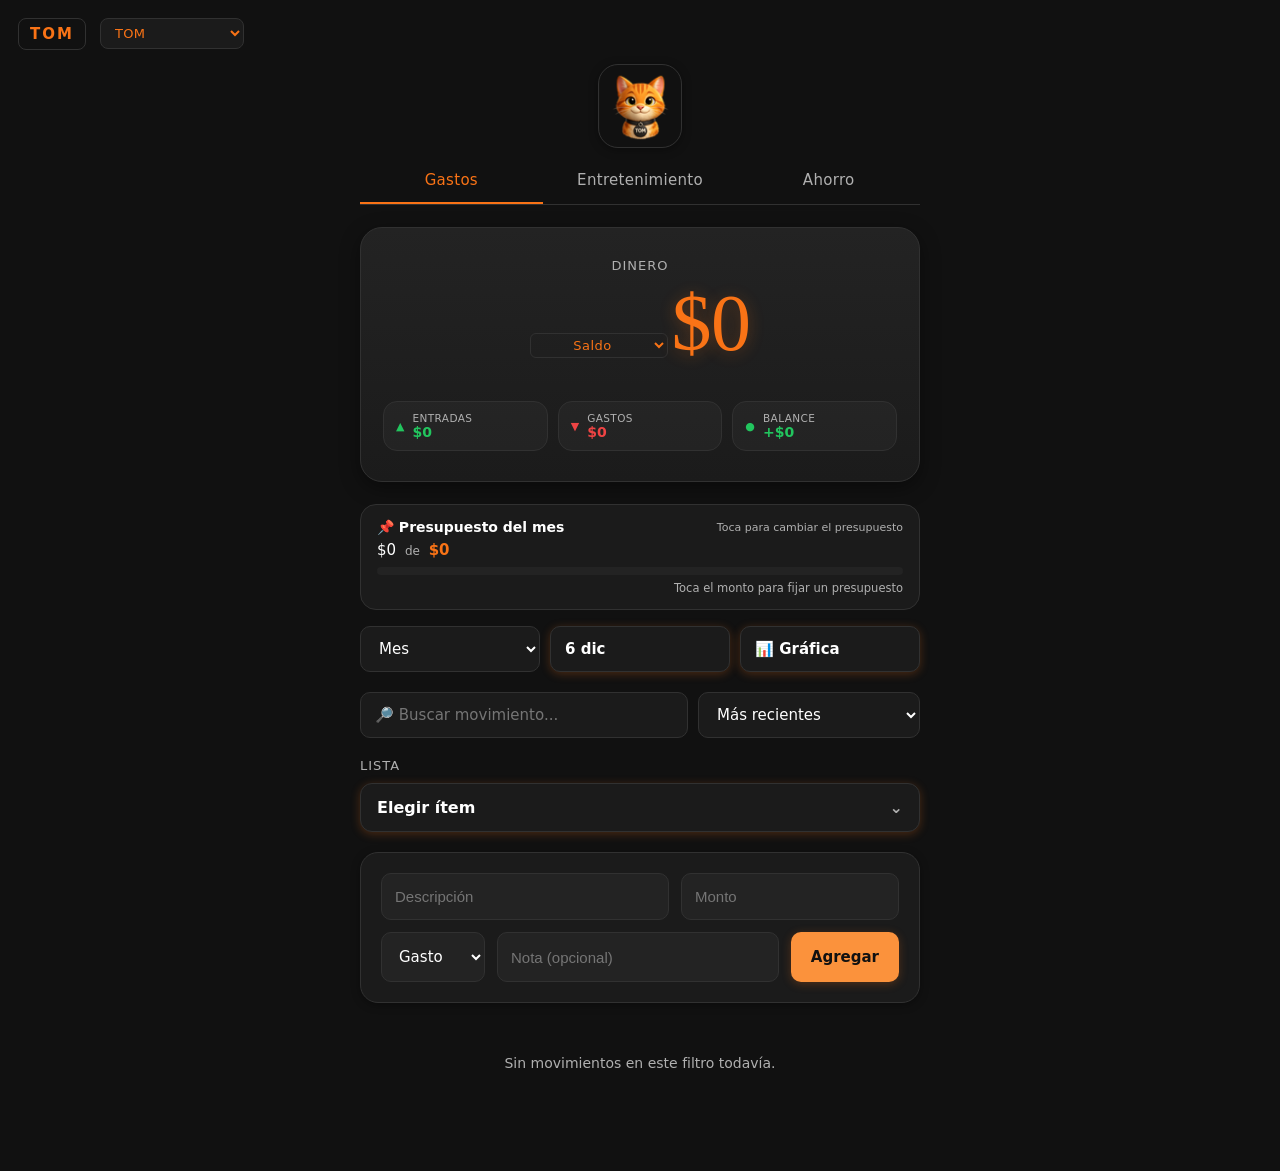
==== index.html @ 7b7c58e8 "Reemplaza el tap de TOM/Luna por un saludo completo con pata (~1.3s) - Nueva pata (reutiliza el path" ====
<!DOCTYPE html>
<html lang="es">
<head>
<meta charset="UTF-8">
<title>TOM</title>
<meta name="viewport" content="width=device-width, initial-scale=1, viewport-fit=cover">
<meta name="mobile-web-app-capable" content="yes">
<meta name="apple-mobile-web-app-capable" content="yes">
<meta name="apple-mobile-web-app-status-bar-style" content="black-translucent">
<meta name="apple-mobile-web-app-title" content="TOM">
<meta name="theme-color" content="#14120f">
<link rel="manifest" href="manifest.json">
<link rel="icon" href="icon-192.png">
<link rel="apple-touch-icon" href="icon-512.png">
<link rel="stylesheet" href="styles.css">
</head>
<body>

<div class="logo">TOM</div>
<select id="appModeSelect" aria-label="Sección de la app">
  <option value="tom">TOM</option>
  <option value="luna">Luna</option>
  <option value="stats">📊 Estadísticas</option>
  <option value="apariencia">🎨 Apariencia</option>
</select>

<div class="modal-backdrop" id="confirmModalBackdrop">
  <div class="modal-box">
    <div class="modal-header">
      <span>Confirmar</span>
    </div>
    <div id="confirmModalMessage" style="margin-bottom:16px; font-size:15px; font-family: system-ui, sans-serif;"></div>
    <div class="debt-modal-actions">
      <button type="button" class="btn-secondary" id="confirmModalNo">✗ Cancelar</button>
      <button type="button" id="confirmModalYes">✓ Confirmar</button>
    </div>
  </div>
</div>

<div id="tomSection">

<div class="app-logo-strip">
  <div class="mascot" id="tomMascot" role="button" tabindex="0" aria-label="TOM">
    <div class="mascot-frame">
      <div class="mascot-tilt">
        <div class="mascot-breathe">
          <img class="mascot-img" src="logo-small.png" alt="TOM">
          <div class="mascot-blink"></div>
          <div class="mascot-glow"></div>
        </div>
      </div>
    </div>
    <div class="mascot-paw mascot-paw-tom">
      <svg viewBox="0 0 20 20" fill="none" stroke="currentColor" stroke-width="1.6" stroke-linecap="round" stroke-linejoin="round">
        <path d="M6 8a1.3 1.3 0 1 0 0.01 0 M9 6a1.3 1.3 0 1 0 0.01 0 M12 6a1.3 1.3 0 1 0 0.01 0 M14.5 8.5a1.3 1.3 0 1 0 0.01 0 M10 10a4 3 0 0 0-4 3c0 2 2 2 4 2s4 0 4-2a4 3 0 0 0-4-3z"/>
      </svg>
    </div>
  </div>
</div>

<div class="tabs">
  <div class="tab active" data-tab="gastos">Gastos</div>
  <div class="tab" data-tab="entretenimiento">Entretenimiento</div>
  <div class="tab" data-tab="ahorro">Ahorro</div>
</div>

<div class="wrap">

  <div class="insights-banner" id="insightsBanner" style="display:none;"></div>

  <div class="balance-card">
    <div class="balance-label">Dinero</div>
    <select id="balanceModeSelect" aria-label="Tipo de saldo a mostrar">
      <option value="saldo">Saldo</option>
      <option value="total">Total</option>
      <option value="dia">Gastos del día</option>
    </select>
    <div class="balance-amount" id="balance">$0</div>
    <div class="balance-edit-hint" id="balanceEditHint"></div>
    <div class="balance-stats">
      <div class="stat-chip in">
        <span class="stat-arrow">▲</span>
        <div>
          <div class="stat-label">Entradas</div>
          <div class="stat-value" id="totalIn">$0</div>
        </div>
      </div>
      <div class="stat-chip out">
        <span class="stat-arrow">▼</span>
        <div>
          <div class="stat-label">Gastos</div>
          <div class="stat-value" id="totalOut">$0</div>
        </div>
      </div>
      <div class="stat-chip" id="netBalanceChip">
        <span class="stat-arrow">●</span>
        <div>
          <div class="stat-label">Balance</div>
          <div class="stat-value" id="netBalance">$0</div>
        </div>
      </div>
    </div>
  </div>

  <div class="goal-card" id="savingsGoalCard" style="display:none;">
    <div class="goal-row">
      <span class="goal-title">🎯 Meta de ahorro</span>
      <span class="goal-edit-hint">Toca para cambiar la meta</span>
    </div>
    <div class="goal-amounts">
      <span id="savingsGoalCurrent">$0</span>
      <span class="goal-sep">de</span>
      <span class="goal-target" id="savingsGoalTarget">$0</span>
    </div>
    <div class="goal-bar-track"><div class="goal-bar-fill" id="savingsGoalBar"></div></div>
    <div class="goal-pct" id="savingsGoalPct">0%</div>
  </div>

  <div class="goal-card" id="budgetCard" style="display:none;">
    <div class="goal-row">
      <span class="goal-title">📌 Presupuesto del mes</span>
      <span class="goal-edit-hint">Toca para cambiar el presupuesto</span>
    </div>
    <div class="goal-amounts">
      <span id="budgetCurrent">$0</span>
      <span class="goal-sep">de</span>
      <span class="goal-target" id="budgetTarget">$0</span>
    </div>
    <div class="goal-bar-track"><div class="goal-bar-fill" id="budgetBar"></div></div>
    <div class="goal-pct" id="budgetPct">0%</div>
  </div>

  <div class="filters">
    <select id="filterMonth"><option value="">Mes</option></select>
    <button type="button" class="day-filter-btn" id="filterDayBtn">Días</button>
    <button type="button" class="day-filter-btn" id="chartToggleBtn">📊 Gráfica</button>
  </div>

  <div class="filters">
    <input type="text" id="searchInput" placeholder="🔎 Buscar movimiento..." aria-label="Buscar movimiento">
    <select id="sortSelect" aria-label="Ordenar movimientos">
      <option value="date-desc">Más recientes</option>
      <option value="date-asc">Más antiguos</option>
      <option value="amount-desc">Monto: mayor a menor</option>
      <option value="amount-asc">Monto: menor a mayor</option>
    </select>
  </div>

  <div class="chart-card" id="chartCard" style="display:none;">
    <div class="items-title">En qué se fue el dinero</div>
    <div class="chart-body">
      <div class="pie" id="pieChart"></div>
      <div class="chart-legend" id="chartLegend"></div>
    </div>
  </div>

  <div class="modal-backdrop" id="dayModalBackdrop">
    <div class="modal-box">
      <div class="modal-header">
        <span>Elegir día</span>
        <button type="button" class="modal-close" id="dayModalClose" aria-label="Cerrar">×</button>
      </div>
      <div class="modal-days-grid" id="dayModalGrid"></div>
    </div>
  </div>

  <div class="items-block">
    <div class="items-title" id="listTitle">Lista</div>
    <div class="select-wrap" id="selectWrap">
      <button type="button" class="select-btn" id="selectBtn">
        <span class="select-btn-inner" id="selectBtnInner">Elegir ítem</span>
        <span class="chevron">⌄</span>
      </button>
      <div class="select-menu" id="selectMenu"></div>
    </div>
  </div>

  <form id="form">
    <input id="f-desc" type="text" placeholder="Descripción" required>
    <input id="f-amount" type="number" step="0.01" min="0.01" placeholder="Monto" required>
    <select id="f-type">
      <option value="out">Gasto</option>
      <option value="in">Ingreso</option>
    </select>
    <input id="f-note" type="text" placeholder="Nota (opcional)">
    <button type="submit">Agregar</button>
  </form>

  <div class="movs" id="movs"></div>

  <div class="modal-backdrop" id="movModalBackdrop">
    <div class="modal-box">
      <div class="modal-header">
        <span>Editar movimiento</span>
        <button type="button" class="modal-close" id="movModalClose" aria-label="Cerrar">×</button>
      </div>
      <div class="debt-modal-field">
        <label>Descripción</label>
        <input type="text" id="movModalDesc">
      </div>
      <div class="debt-modal-field">
        <label>Monto</label>
        <input type="number" step="0.01" min="0.01" id="movModalAmount">
      </div>
      <div class="debt-modal-field">
        <label>Tipo</label>
        <select id="movModalType">
          <option value="out">Gasto</option>
          <option value="in">Ingreso</option>
        </select>
      </div>
      <div class="debt-modal-field">
        <label>Fecha</label>
        <input type="date" id="movModalDate">
      </div>
      <div class="debt-modal-field">
        <label>Nota (opcional)</label>
        <input type="text" id="movModalNote" placeholder="Ej: Préstamo de la moto">
      </div>
      <div class="debt-modal-actions">
        <button type="button" class="btn-secondary" id="movModalCancel">Cancelar</button>
        <button type="button" id="movModalSave">Guardar</button>
      </div>
    </div>
  </div>

</div>

</div>

<div id="lunaSection" class="wrap" style="display:none;">

  <div class="app-logo-strip">
    <div class="mascot" id="lunaMascot" role="button" tabindex="0" aria-label="Luna">
      <div class="mascot-frame">
        <div class="mascot-tilt">
          <div class="mascot-breathe">
            <img class="mascot-img" src="luna-logo-small.png" alt="Luna">
            <div class="mascot-blink"></div>
            <div class="mascot-glow"></div>
          </div>
        </div>
      </div>
      <div class="mascot-paw mascot-paw-luna">
        <svg viewBox="0 0 20 20" fill="none" stroke="currentColor" stroke-width="1.6" stroke-linecap="round" stroke-linejoin="round">
          <path d="M6 8a1.3 1.3 0 1 0 0.01 0 M9 6a1.3 1.3 0 1 0 0.01 0 M12 6a1.3 1.3 0 1 0 0.01 0 M14.5 8.5a1.3 1.3 0 1 0 0.01 0 M10 10a4 3 0 0 0-4 3c0 2 2 2 4 2s4 0 4-2a4 3 0 0 0-4-3z"/>
        </svg>
      </div>
    </div>
  </div>

  <div class="section-title">Pendientes por pagar</div>

  <div class="filters">
    <select id="lunaFilterMonth"><option value="">Mes</option></select>
    <button type="button" class="day-filter-btn" id="lunaChartToggleBtn">📊 Gráfica</button>
  </div>

  <div class="debt-total-summary" id="lunaTotalSummary">Debes en total: $0</div>

  <div class="chart-card" id="lunaChartCard" style="display:none;">
    <div class="items-title">En qué se concentra la deuda</div>
    <div class="chart-body">
      <div class="pie" id="lunaPieChart"></div>
      <div class="chart-legend" id="lunaChartLegend"></div>
    </div>
  </div>

  <div class="items-block">
    <div class="debt-list" id="debtList"></div>
    <div class="debt-add-row" id="debtAddRow">+ Agregar pendiente</div>
  </div>

  <div class="modal-backdrop" id="debtModalBackdrop">
    <div class="modal-box">
      <div class="modal-header">
        <span style="display:flex; align-items:center; gap:8px; min-width:0;">
          <span id="debtModalIconPreview"></span>
          <span id="debtModalTitle">Pendiente</span>
        </span>
        <span style="display:flex; align-items:center; gap:2px;">
          <button type="button" class="menu-icon-btn" id="debtModalIconBtn" title="Ícono" aria-label="Cambiar ícono">🎨</button>
          <button type="button" class="menu-icon-btn" id="debtModalRenameBtn" title="Renombrar" aria-label="Renombrar">&#9998;</button>
          <button type="button" class="menu-icon-btn" id="debtModalDeleteBtn" title="Eliminar" aria-label="Eliminar pendiente">🗑</button>
          <button type="button" class="modal-close" id="debtModalClose" aria-label="Cerrar">×</button>
        </span>
      </div>
      <div class="icon-picker" id="debtModalIconPicker" style="display:none; margin-bottom:14px;"></div>

      <div class="debt-modal-field">
        <label>Mes</label>
        <select id="debtModalMonth"></select>
      </div>
      <div class="debt-modal-field">
        <label>Deuda total</label>
        <input type="number" step="0.01" min="0" id="debtModalTotal" placeholder="0">
      </div>
      <div class="debt-modal-field">
        <label>Abono de este mes</label>
        <input type="number" step="0.01" min="0" id="debtModalPayment" placeholder="0">
      </div>
      <div class="debt-modal-field">
        <label>Nota (opcional)</label>
        <input type="text" id="debtModalNote" placeholder="Ej: Préstamo de la moto">
      </div>
      <div class="debt-modal-summary">
        <span>Abonado en total: <b id="debtModalPaidTotal">$0</b></span>
        <span>Progreso: <b id="debtModalPct">0%</b></span>
      </div>
      <div class="debt-modal-actions">
        <button type="button" class="btn-secondary" id="debtModalCancel">Cancelar</button>
        <button type="button" id="debtModalSave">Guardar</button>
      </div>
    </div>
  </div>

</div>

<div id="statsSection" class="wrap" style="display:none;">

  <div class="section-title">Estadísticas</div>

  <div class="tabs" id="statsTabs">
    <div class="tab active" data-tab="gastos">Gastos</div>
    <div class="tab" data-tab="entretenimiento">Entretenimiento</div>
    <div class="tab" data-tab="ahorro">Ahorro</div>
  </div>

  <div class="stats-view-strip" id="statsViewStrip"></div>

  <div id="statsBody"></div>

</div>

<div id="aparienciaSection" class="wrap" style="display:none;">

  <div class="items-block">
    <div class="items-title">Paleta de colores</div>
    <div class="preset-grid" id="presetGrid"></div>
  </div>

  <div class="items-block">
    <div class="items-title">Personalizar cada color</div>
    <div class="theme-color-grid" id="themeColorGrid"></div>
  </div>

  <div class="theme-preview">
    <div class="items-title" style="margin-bottom:0;">Vista previa</div>
    <div class="theme-preview-row">
      <button type="button" id="themePreviewBtn">Botón</button>
      <span class="theme-badge in">Entrada</span>
      <span class="theme-badge out">Gasto</span>
      <span id="themePreviewIcons" style="display:flex; gap:6px;"></span>
    </div>
  </div>

  <button type="button" class="btn-secondary" id="themeResetBtn" style="width:100%;">Restablecer colores originales</button>

  <div class="items-block" style="margin-top:26px;">
    <div class="items-title">Datos</div>
    <div class="data-tools-grid">
      <button type="button" class="btn-secondary" id="exportCsvBtn">⬇ Exportar CSV</button>
      <button type="button" class="btn-secondary" id="printPdfBtn">🖨 Exportar PDF</button>
      <button type="button" class="btn-secondary" id="backupBtn">💾 Copia de seguridad</button>
      <button type="button" class="btn-secondary" id="restoreBtn">♻ Restaurar copia</button>
    </div>
    <input type="file" id="restoreFileInput" accept="application/json" style="display:none;">
  </div>

</div>

<script src="app.js"></script>
<script src="stats.js"></script>
<script src="mascot.js"></script>

</body>
</html>
---- styles.css ----
:root{
    --bg: #111111;
    --panel: #1b1b1b;
    --panel-2: #232323;
    --border: #313131;
    --gold: #f97316;
    --gold-dim: #fb923c;
    --accent: #fdba74;
    --text: #ffffff;
    --text-dim: #b0b0b0;
    --green: #22c55e;
    --red: #ef4444;
    --teal: #2fbfbf;
    --blue: #5089e6;
    --purple: #a86cf0;
    --pink: #e3609e;
    --coral: #fb923c;
    --amber: #f97316;
    --shadow-sm: 0 2px 8px rgba(0,0,0,0.35);
    --shadow-md: 0 6px 20px rgba(0,0,0,0.4);
  }
  *{box-sizing:border-box;}
  :focus-visible{ outline: 2px solid var(--accent); outline-offset: 2px; }
  body{
    margin:0; font-family: 'Georgia', 'Times New Roman', serif; font-size:16px;
    background: var(--bg); color: var(--text);
    min-height:100vh; padding: 64px 18px 70px; position:relative;
  }
  .logo{
    position:absolute; top:18px; left:18px;
    font-family: system-ui, sans-serif; font-size:15px; font-weight:700;
    letter-spacing:2px; color: var(--gold);
    border:1px solid var(--border); border-radius:8px; padding:6px 11px;
  }
  #appModeSelect{
    position:absolute; top:18px; left:100px;
    background: var(--panel); color: var(--gold); border:1px solid var(--border);
    border-radius:8px; padding:6px 10px; font-size:13px; font-family: system-ui, sans-serif;
    letter-spacing:0.3px;
  }
  .app-logo-strip{ display:flex; justify-content:center; margin-bottom:10px; }

  /* --- Mascotas TOM/Luna: animaciones sutiles, solo transform/opacity (GPU) ---
     Capas anidadas para que cada tipo de movimiento tenga su propio transform
     independiente y no se pisen entre sí (una sola animación no puede llevar
     "rotar" y "respirar" a la vez sin que una sobreescriba a la otra si
     comparten elemento):
       .mascot        -> contenedor relativo, tamaño fijo, recibe el tap
       .mascot-frame   -> marco recortado (borde/sombra/radio) — la pata puede
                          salir de aquí porque vive fuera de este recorte
       .mascot-tilt    -> rotaciones (inclinar cabeza, orejas, saludo, reacciones)
       .mascot-breathe -> escala (respiración idle, saludo, reacciones)
       .mascot-blink / .mascot-glow -> capas de opacidad superpuestas (parpadeo, brillo)
       .mascot-paw     -> pata que aparece y saluda, fuera del marco recortado */
  .mascot{
    position:relative; width:84px; height:84px;
    cursor:pointer; -webkit-tap-highlight-color:transparent;
  }
  .mascot-frame{
    width:100%; height:100%; border-radius:20px; overflow:hidden;
    border:1px solid var(--border); box-shadow: 0 2px 10px rgba(0,0,0,0.35);
  }
  .mascot-tilt{
    display:block; width:100%; height:100%;
    transform-origin: 50% 92%;
    will-change: transform;
  }
  .mascot-breathe{
    position:relative; display:block; width:100%; height:100%;
    transform-origin: 50% 50%;
    animation: mascot-idle-breathe 7s ease-in-out infinite;
    will-change: transform;
  }
  .mascot-img{ display:block; width:100%; height:100%; object-fit:cover; pointer-events:none; }
  .mascot-blink, .mascot-glow{
    position:absolute; inset:0; opacity:0; pointer-events:none; will-change: opacity, transform;
  }
  .mascot-blink{ background:#000; transform-origin:50% 46%; }
  .mascot-glow{ background: var(--gold); }

  .mascot-paw{
    position:absolute; right:-2px; bottom:0; width:28px; height:28px;
    opacity:0; transform: translateY(16px) rotate(-10deg);
    transform-origin: 68% 88%; pointer-events:none; will-change: opacity, transform;
  }
  .mascot-paw svg{ width:100%; height:100%; }
  .mascot-paw-tom{ color: var(--gold-dim); }
  .mascot-paw-luna{ color: var(--purple); }

  @keyframes mascot-idle-breathe{
    0%, 100%{ transform: scale(0.985); }
    50%{ transform: scale(1.015); }
  }

  /* Inclinar la cabeza (pivote cerca de la base) */
  .mascot-tilt.mt-tilt-l{ animation: mascot-tilt-l 1.4s cubic-bezier(.36,.07,.19,.97) 1; }
  .mascot-tilt.mt-tilt-r{ animation: mascot-tilt-r 1.4s cubic-bezier(.36,.07,.19,.97) 1; }
  @keyframes mascot-tilt-l{ 0%,100%{ transform:rotate(0deg); } 30%{ transform:rotate(-3.5deg); } 65%{ transform:rotate(-1deg); } }
  @keyframes mascot-tilt-r{ 0%,100%{ transform:rotate(0deg); } 30%{ transform:rotate(3.5deg); } 65%{ transform:rotate(1deg); } }

  /* Orejas: mismo elemento, pero con el pivote arriba (entre las orejas) para
     que el mismo "rotar toda la imagen" se lea como un movimiento distinto */
  .mascot-tilt.mt-ear{ transform-origin:50% 8%; animation: mascot-ear-twitch 0.55s ease-in-out 1; }
  @keyframes mascot-ear-twitch{ 0%,100%{ transform:rotate(0deg); } 45%{ transform:rotate(2deg); } 75%{ transform:rotate(-1.2deg); } }

  /* Parpadeo: destello breve de opacidad + micro-squish, no un párpado literal
     (las mascotas son ilustraciones planas, sin capas separadas para el ojo) */
  .mascot-blink.mt-blink{ animation: mascot-blink-flicker 0.16s ease-in-out 1; }
  @keyframes mascot-blink-flicker{
    0%, 100%{ opacity:0; transform:scaleY(1); }
    50%{ opacity:0.22; transform:scaleY(0.94); }
  }

  /* --- Saludo al tocar (1.1s-1.3s): levanta la pata, saluda 2-3 veces,
     sonríe, parpadea una vez y vuelve suavemente. Cada capa anima solo su
     propio elemento para que nada se corte a mitad de camino. --- */
  .mascot-paw.mt-wave{ animation: mascot-paw-wave 1.3s cubic-bezier(.45,.05,.35,1) 1; }
  @keyframes mascot-paw-wave{
    0%{ opacity:0; transform: translateY(16px) rotate(-10deg); }
    14%{ opacity:1; transform: translateY(-2px) rotate(16deg); }
    32%{ transform: translateY(-2px) rotate(-18deg); }
    50%{ transform: translateY(-2px) rotate(14deg); }
    68%{ transform: translateY(-2px) rotate(-14deg); }
    84%{ opacity:1; transform: translateY(-1px) rotate(4deg); }
    100%{ opacity:0; transform: translateY(16px) rotate(-10deg); }
  }
  .mascot-tilt.mt-wave-head{ animation: mascot-wave-head 1.3s ease-in-out 1; }
  @keyframes mascot-wave-head{
    0%, 100%{ transform:rotate(0deg); }
    18%{ transform:rotate(-4deg); }
    55%{ transform:rotate(-3deg); }
    88%{ transform:rotate(-1deg); }
  }
  .mascot-breathe.mt-wave-body{ animation: mascot-wave-body 1.3s cubic-bezier(.34,1.2,.64,1) 1; }
  @keyframes mascot-wave-body{
    0%{ transform:scale(1); }
    14%{ transform:scale(1.035); }
    30%{ transform:scale(1.015); }
    85%{ transform:scale(1.015); }
    100%{ transform:scale(1); }
  }
  .mascot-glow.mt-wave-smile{ animation: mascot-wave-smile 1.3s ease-in-out 1; }
  @keyframes mascot-wave-smile{
    0%, 100%{ opacity:0; }
    25%{ opacity:0; }
    45%{ opacity:0.15; }
    80%{ opacity:0.1; }
  }

  /* Reacción: se registró un gasto -> asentir levemente hacia abajo, neutral */
  .mascot-tilt.mt-react-down{ animation: mascot-react-down 0.5s ease-in-out 1; }
  @keyframes mascot-react-down{
    0%, 100%{ transform:rotate(0deg) translateY(0); }
    40%{ transform:rotate(2deg) translateY(2px); }
  }
  /* Reacción: se registró un ingreso -> saltito alegre breve */
  .mascot-breathe.mt-react-happy{ animation: mascot-react-happy 0.55s cubic-bezier(.34,1.56,.64,1) 1; }
  @keyframes mascot-react-happy{
    0%, 100%{ transform:scale(1) translateY(0); }
    30%{ transform:scale(1.08) translateY(-6px); }
    60%{ transform:scale(0.97) translateY(1px); }
  }
  /* Reacción: meta de ahorro / deuda saldada -> "sonrisa" (leve brillo + crecimiento sostenido ~1s) */
  .mascot-breathe.mt-react-smile{ animation: mascot-react-smile-scale 1s ease-in-out 1; }
  .mascot-glow.mt-react-smile{ animation: mascot-react-smile-glow 1s ease-in-out 1; }
  @keyframes mascot-react-smile-scale{
    0%, 100%{ transform:scale(1); }
    25%{ transform:scale(1.05); }
    55%{ transform:scale(1.06); }
    85%{ transform:scale(1.02); }
  }
  @keyframes mascot-react-smile-glow{
    0%, 100%{ opacity:0; }
    40%{ opacity:0.18; }
    75%{ opacity:0.1; }
  }

  @media (prefers-reduced-motion: reduce){
    .mascot-breathe, .mascot-tilt, .mascot-blink, .mascot-glow, .mascot-paw{ animation: none !important; }
  }
  .tabs{
    display:flex; gap:6px; max-width:560px; margin:0 auto 22px; border-bottom:1px solid var(--border);
  }
  .tab{
    position:relative; overflow:hidden;
    flex:1; text-align:center; padding:13px 6px; cursor:pointer;
    color: var(--text-dim); font-size:15px; letter-spacing:0.3px;
    border-bottom:2px solid transparent; transition: color .2s, border-color .2s;
    font-family: system-ui, sans-serif;
  }
  .tab.active{ color: var(--gold); border-color: var(--gold); }
  .wrap{ max-width:560px; margin:0 auto; }
  .balance-card{
    background: linear-gradient(180deg, var(--panel-2), var(--panel));
    border:1px solid var(--border); border-radius:22px; padding:30px 22px; text-align:center; margin-bottom:22px;
    box-shadow: var(--shadow-md);
  }
  .balance-label{ font-size:13px; color:var(--text-dim); letter-spacing:1px; text-transform:uppercase; font-family: system-ui, sans-serif;}
  .balance-sub-label{ font-size:14px; color:var(--gold); margin-top:10px; font-family: system-ui, sans-serif; letter-spacing:0.5px;}
  .balance-amount{
    font-size: clamp(48px, 13vw, 80px); margin-top:8px; color: var(--gold); cursor:pointer;
    display:inline-flex; align-items:center; gap:8px; justify-content:center; line-height:1.05;
    letter-spacing:-0.5px; text-shadow: 0 2px 16px color-mix(in srgb, var(--gold) 30%, transparent);
    transition: transform .15s;
  }
  .balance-amount:hover{ transform: scale(1.02); }
  .balance-amount.total-mode{ color: #ffffff; text-shadow: 0 2px 16px rgba(255,255,255,0.18); }
  .balance-edit-hint{ font-size:12px; color:var(--text-dim); margin-top:4px; font-family: system-ui, sans-serif; min-height:14px; }
  .balance-edit-hint i{ font-style:normal; }
  #balanceInput{
    font-size:42px; text-align:center; background: var(--panel-2); color:var(--gold);
    border:1px solid var(--border); border-radius:8px; padding:4px 10px; width:220px;
    font-family: 'Georgia','Times New Roman', serif;
  }
  .balance-stats{ display:flex; justify-content:center; gap:10px; margin-top:18px; font-family: system-ui, sans-serif; }
  .stat-chip{
    flex:1; display:flex; align-items:center; gap:8px; min-width:0;
    background: rgba(255,255,255,0.03); border:1px solid var(--border); border-radius:14px;
    padding:10px 12px; text-align:left;
  }
  .stat-arrow{ font-size:11px; flex:0 0 auto; color:var(--text-dim); }
  .stat-label{ font-size:10.5px; color:var(--text-dim); text-transform:uppercase; letter-spacing:0.4px; }
  .stat-value{ font-size:14px; font-weight:700; color:var(--text); overflow:hidden; text-overflow:ellipsis; white-space:nowrap; }
  .stat-chip.in .stat-arrow{ color: var(--green); }
  .stat-chip.in .stat-value{ color: var(--green); }
  .stat-chip.out .stat-arrow{ color: var(--red); }
  .stat-chip.out .stat-value{ color: var(--red); }
  .stat-chip.positive .stat-arrow, .stat-chip.positive .stat-value{ color: var(--green); }
  .stat-chip.negative .stat-arrow, .stat-chip.negative .stat-value{ color: var(--red); }

  #balanceModeSelect{
    flex:none; background:transparent; color:var(--gold); border:1px solid var(--border);
    border-radius:6px; padding:3px 8px; font-size:13px; margin-top:10px; font-family: system-ui, sans-serif;
    letter-spacing:0.5px; text-align:center;
  }

  .chart-card{
    background: linear-gradient(180deg, var(--panel-2), var(--panel));
    border:1px solid var(--border); border-radius:20px; padding:20px; margin-bottom:20px; font-family: system-ui, sans-serif;
    box-shadow: var(--shadow-sm);
  }
  .chart-body{ display:flex; align-items:center; gap:18px; margin-top:10px; }
  .pie{ width:120px; height:120px; border-radius:50%; flex:0 0 120px; }
  .chart-legend{ flex:1; display:flex; flex-direction:column; gap:8px; font-size:14px; min-width:0; }
  .legend-row{ display:flex; align-items:center; gap:8px; }
  .legend-dot{ width:11px; height:11px; border-radius:3px; flex:0 0 11px; }
  .legend-name{ flex:1; color:var(--text); overflow:hidden; text-overflow:ellipsis; white-space:nowrap; }
  .legend-pct{ color:var(--text-dim); flex:0 0 auto; font-size:11px; opacity:0.85; }

  .section-title{
    font-family: system-ui, sans-serif; font-size:20px; font-weight:700; color: var(--gold);
    margin-bottom:16px; letter-spacing:0.3px;
  }
  .filters{ display:flex; gap:10px; margin-bottom:20px; font-family: system-ui, sans-serif;}
  select{
    flex:1; background: var(--panel); color: var(--text); border:1px solid var(--border);
    border-radius:10px; padding:12px 14px; font-size:15px; font-family: system-ui, sans-serif;
  }
  .filters input[type="text"]{
    flex:1.6; background: var(--panel); color: var(--text); border:1px solid var(--border);
    border-radius:10px; padding:12px 14px; font-size:15px; font-family: system-ui, sans-serif;
  }
  .filters input[type="text"]:focus{
    outline:none; border-color: var(--gold);
    box-shadow: 0 0 0 3px color-mix(in srgb, var(--gold) 22%, transparent);
  }
  .day-filter-btn{
    position:relative; overflow:hidden;
    flex:1; background: var(--panel); color: var(--text); border:1px solid var(--border);
    border-radius:10px; padding:12px 14px; font-size:15px; font-family: system-ui, sans-serif;
    text-align:left; cursor:pointer; transition: border-color .15s, transform .12s;
  }
  .day-filter-btn:hover{ border-color: var(--gold); transform: translateY(-1px); }
  .day-filter-btn.active{ border-color: var(--accent); color: var(--accent); background: var(--panel-2); }
  .modal-backdrop{
    display:none; position:fixed; inset:0; background:rgba(0,0,0,0.6);
    align-items:center; justify-content:center; z-index:100; padding:20px;
  }
  .modal-backdrop.open{ display:flex; }
  .modal-box{
    width:100%; max-width:340px; max-height:70vh; overflow-y:auto;
    background: var(--panel-2); border:1px solid var(--border); border-radius:20px;
    padding:18px; font-family: system-ui, sans-serif;
    box-shadow: 0 12px 40px rgba(0,0,0,0.5);
    animation: modal-pop .18s ease-out;
  }
  @keyframes modal-pop{ from{ transform:scale(0.95); opacity:0; } to{ transform:scale(1); opacity:1; } }
  .modal-header{
    display:flex; justify-content:space-between; align-items:center; margin-bottom:14px;
    font-size:14px; color:var(--gold); letter-spacing:0.5px;
  }
  .modal-close{ background:none; border:none; color:var(--text-dim); font-size:20px; cursor:pointer; padding:0; }
  .modal-close:hover{ color:var(--red); }
  .modal-days-grid{ display:grid; grid-template-columns: repeat(7, 1fr); gap:8px; }
  .day-chip-header{
    text-align:center; font-size:12px; font-weight:600; color:var(--text-dim);
    text-transform:uppercase; padding-bottom:2px;
  }
  .day-chip-blank{ pointer-events:none; }
  .day-chip{
    background: var(--panel); border:1px solid var(--border); border-radius:10px;
    padding:10px 6px; text-align:center; cursor:pointer; font-size:13px; color:var(--text);
  }
  .day-chip:hover{ border-color: var(--gold); }
  .day-chip.active{ background: var(--gold-dim); color: var(--bg); border-color:var(--gold-dim); }
  .day-chip.all-chip{ grid-column: 1 / -1; color:var(--gold); }

  .items-block{ margin-bottom:20px; font-family: system-ui, sans-serif; position:relative; }
  .items-title{ font-size:13px; color:var(--text-dim); text-transform:uppercase; letter-spacing:1px; margin-bottom:10px; }
  .select-wrap{ position:relative; }
  .select-btn{
    width:100%; display:flex; align-items:center; justify-content:space-between;
    background: var(--panel); border:1px solid var(--border); color:var(--text);
    border-radius:12px; padding:14px 16px; font-size:16px; cursor:pointer; font-family: system-ui, sans-serif;
  }
  .select-btn-inner{ display:flex; align-items:center; gap:10px; }
  .select-btn .chevron{ color:var(--text-dim); transition: transform .15s; }
  .select-btn.open .chevron{ transform: rotate(180deg); }
  .icon-wrap{
    width:32px; height:32px; border-radius:9px; display:flex; align-items:center; justify-content:center; flex:0 0 32px;
  }
  .icon-wrap svg{ width:18px; height:18px; }
  .select-menu{
    display:none; position:absolute; top:calc(100% + 6px); left:0; right:0; z-index:20;
    background: var(--panel-2); border:1px solid var(--border); border-radius:10px;
    max-height:260px; overflow-y:auto; box-shadow: 0 8px 20px rgba(0,0,0,0.4);
  }
  .select-menu.open{ display:block; }
  .menu-row{
    display:flex; align-items:center; gap:4px; padding:10px 10px; font-size:15px;
  }
  .menu-row:hover{ background: var(--panel); }
  .menu-row-main{ display:flex; align-items:center; gap:10px; flex:1; min-width:0; cursor:pointer; padding:4px 4px; }
  .menu-row-label{ overflow:hidden; text-overflow:ellipsis; white-space:nowrap; }
  .menu-icon-btn{
    background:none; border:none; color:var(--text-dim); font-size:16px; cursor:pointer;
    padding:6px 8px; flex:0 0 auto; line-height:1;
  }
  .menu-icon-btn:hover{ color:var(--gold); }
  .del-item-btn:hover{ color:var(--red); }
  .menu-add-row{
    display:flex; align-items:center; gap:10px; padding:12px 14px; cursor:pointer; font-size:15px;
    color: var(--gold); border-top:1px solid var(--border);
  }
  .menu-add-row:hover{ background: var(--panel); }
  .menu-add-input{
    width:100%; background: var(--panel); color:var(--text); border:1px solid var(--border);
    border-radius:6px; padding:8px 10px; font-size:15px; font-family: system-ui, sans-serif;
  }

  form{
    background: var(--panel); border:1px solid var(--border); border-radius:18px;
    padding:20px; margin-bottom:22px; display:flex; flex-wrap:wrap; gap:12px; font-family: system-ui, sans-serif;
    box-shadow: var(--shadow-sm);
  }
  form input, form select{
    background: var(--panel-2); color: var(--text); border:1px solid var(--border);
    border-radius:10px; padding:14px 13px; font-size:15px; transition: border-color .15s, box-shadow .15s;
  }
  #f-desc{ flex:1 1 160px; }
  #f-amount{ flex:0 1 110px; }
  #f-type{ flex:0 1 100px; }
  #f-note{ flex:1 1 160px; }
  input:focus, select:focus, textarea:focus{
    outline:none; border-color: var(--gold) !important;
    box-shadow: 0 0 0 3px color-mix(in srgb, var(--gold) 22%, transparent);
  }
  button{
    position:relative; overflow:hidden;
    background: var(--gold-dim); color: var(--bg); border:none; border-radius:10px;
    padding:13px 20px; font-size:15px; font-weight:600; cursor:pointer; font-family: system-ui, sans-serif;
    box-shadow: 0 2px 10px color-mix(in srgb, var(--gold) 25%, transparent);
    transition: background .15s, transform .12s, box-shadow .15s;
  }
  button:hover{ background: var(--gold); transform: translateY(-1px); box-shadow: 0 4px 14px color-mix(in srgb, var(--gold) 35%, transparent); }
  button:active{ transform: translateY(0); }

  .ripple-effect{
    position:absolute; border-radius:50%; background:rgba(255,255,255,0.35);
    transform:scale(0); animation: ripple-anim .55s ease-out forwards; pointer-events:none;
  }
  @keyframes ripple-anim{ to{ transform:scale(2.6); opacity:0; } }

  .movs{ display:flex; flex-direction:column; gap:10px; }
  .mov{
    display:flex; justify-content:space-between; align-items:center;
    background: var(--panel); border:1px solid var(--border); border-radius:16px;
    padding:14px 16px; font-family: system-ui, sans-serif;
    box-shadow: var(--shadow-sm); transition: transform .12s, box-shadow .12s;
  }
  .mov:hover{ transform: translateY(-1px); box-shadow: var(--shadow-md); }
  .mov-left{ display:flex; align-items:center; gap:10px; }
  .mov-desc{ font-size:16px; }
  .mov-meta{ font-size:12px; color:var(--text-dim); margin-top:2px; }
  .mov-note{ font-size:12px; color:var(--accent); margin-top:2px; font-style:italic; }
  .mov-amount{ font-size:17px; font-weight:600; }
  .mov-amount.in{ color: var(--green); }
  .mov-amount.out{ color: var(--red); }
  .del{ background:none; border:none; color:var(--text-dim); font-size:16px; cursor:pointer; padding:0 0 0 10px; }
  .del:hover{ color: var(--red); }
  .empty{ text-align:center; color:var(--text-dim); padding:30px 0; font-family: system-ui, sans-serif; font-size:14px;}

  .debt-list{ display:flex; flex-direction:column; gap:10px; margin-bottom:10px; font-family: system-ui, sans-serif; }
  .debt-row{
    display:flex; align-items:center; gap:10px;
    background: var(--panel); border:1px solid var(--border); border-left:4px solid var(--text-dim);
    border-radius:16px; padding:14px 14px;
    box-shadow: var(--shadow-sm); transition: transform .12s, box-shadow .12s;
  }
  .debt-row:hover{ transform: translateY(-1px); box-shadow: var(--shadow-md); }
  .debt-row-main{ display:flex; align-items:center; gap:10px; flex:1; min-width:0; cursor:pointer; }
  .debt-info{ min-width:0; }
  .debt-name{ font-size:16px; overflow:hidden; text-overflow:ellipsis; white-space:nowrap; }
  .debt-meta{ font-size:12.5px; color:var(--text-dim); margin-top:2px; }
  .debt-meta .pct{ font-weight:600; }
  .debt-add-row{
    display:flex; align-items:center; gap:10px; padding:14px; cursor:pointer; font-size:15px;
    color: var(--gold); border:1px dashed var(--border); border-radius:12px;
  }
  .debt-add-row:hover{ background: var(--panel); }
  .debt-total-summary{
    font-family: system-ui, sans-serif; font-size:15px; color:var(--gold); font-weight:600;
    background: var(--panel); border:1px solid var(--border); border-radius:12px;
    padding:14px; margin-bottom:16px; text-align:center;
  }

  .icon-picker{ display:flex; flex-wrap:wrap; gap:6px; margin-top:10px; }
  .icon-swatch{
    width:32px; height:32px; border-radius:9px; border:1px solid var(--border);
    display:flex; align-items:center; justify-content:center; cursor:pointer; background:none; padding:0;
  }
  .icon-swatch svg{ width:16px; height:16px; }
  .icon-swatch.active{ border-color: var(--accent); box-shadow: 0 0 0 1px var(--accent); }
  .icon-picker-btn{ font-size:15px; }
  .icon-picker-panel{ background: var(--panel-2); border:1px solid var(--border); border-radius:10px; padding:10px; margin:2px 0 6px; }
  .menu-more-btn{ font-size:18px; font-weight:700; }
  .row-options-actions{ display:flex; gap:8px; margin-top:10px; }
  .row-options-actions input{ flex:1; }
  .row-options-actions button{ flex:0 0 auto; padding:8px 12px; background: var(--panel); color:var(--text); }
  .row-options-actions button:hover{ color: var(--red); }

  .debt-modal-field{ margin-bottom:14px; }
  .debt-modal-field label{ display:block; font-size:12.5px; color:var(--text-dim); text-transform:uppercase; letter-spacing:0.5px; margin-bottom:6px; }
  .debt-modal-field input, .debt-modal-field select{
    width:100%; background: var(--panel); color:var(--text); border:1px solid var(--border);
    border-radius:10px; padding:12px 12px; font-size:15px; font-family: system-ui, sans-serif;
  }
  .debt-modal-summary{
    display:flex; justify-content:space-between; font-size:13.5px; color:var(--text-dim);
    background: var(--panel); border-radius:10px; padding:10px 12px; margin-bottom:16px;
  }
  .debt-modal-summary b{ color:var(--gold); }
  .debt-modal-actions{ display:flex; gap:10px; }
  .debt-modal-actions button{ flex:1; }
  .btn-secondary{ background: var(--panel); color:var(--text); border:1px solid var(--border) !important; }
  .btn-secondary:hover{ background: var(--panel-2); }

  .preset-grid{ display:grid; grid-template-columns: 1fr 1fr; gap:12px; margin-bottom:22px; }
  .preset-card{
    position:relative; overflow:hidden;
    background: var(--panel); border:2px solid var(--border); border-radius:14px;
    padding:12px; cursor:pointer; font-family: system-ui, sans-serif; transition: transform .12s, border-color .15s;
  }
  .preset-card:hover{ transform: translateY(-1px); }
  .preset-card.active{ border-color: var(--accent); }
  .preset-swatch-row{ display:flex; gap:5px; margin-bottom:8px; }
  .preset-swatch{ width:20px; height:20px; border-radius:6px; flex:0 0 auto; border:1px solid rgba(255,255,255,0.08); }
  .preset-name{ font-size:13.5px; color:var(--text); }

  .theme-color-grid{ display:grid; grid-template-columns: 1fr 1fr; gap:12px; margin-bottom:20px; }
  .theme-color-row{
    display:flex; align-items:center; gap:10px; background: var(--panel); border:1px solid var(--border);
    border-radius:10px; padding:8px 10px; font-family: system-ui, sans-serif;
  }
  .theme-color-row input[type="color"]{
    width:32px; height:32px; border-radius:8px; border:1px solid var(--border); background:none; padding:0; cursor:pointer; flex:0 0 auto;
  }
  .theme-color-row label{ font-size:13px; color:var(--text-dim); }

  .theme-preview{
    background: var(--panel); border:1px solid var(--border); border-radius:14px;
    padding:16px; margin-bottom:20px; font-family: system-ui, sans-serif;
  }
  .theme-preview-row{ display:flex; align-items:center; gap:10px; flex-wrap:wrap; margin-top:10px; }
  .theme-badge{
    font-size:12px; padding:5px 10px; border-radius:999px; font-weight:600;
  }
  .theme-badge.in{ background: color-mix(in srgb, var(--green) 20%, transparent); color: var(--green); }
  .theme-badge.out{ background: color-mix(in srgb, var(--red) 20%, transparent); color: var(--red); }

  /* --- Aviso inteligente (insights) --- */
  .insights-banner{ display:flex; flex-direction:column; gap:8px; margin-bottom:16px; font-family: system-ui, sans-serif; }
  .insight-chip{
    border-radius:12px; padding:10px 14px; font-size:13.5px; font-weight:600; line-height:1.4;
    border:1px solid var(--border);
  }
  .insight-chip.warn{ background: color-mix(in srgb, var(--gold) 14%, transparent); color: var(--gold); border-color: color-mix(in srgb, var(--gold) 40%, transparent); }
  .insight-chip.danger{ background: color-mix(in srgb, var(--red) 14%, transparent); color: var(--red); border-color: color-mix(in srgb, var(--red) 40%, transparent); }

  /* --- Meta de ahorro / presupuesto mensual --- */
  .goal-card{
    background: var(--panel); border:1px solid var(--border); border-radius:16px;
    padding:14px 16px; margin-bottom:16px; font-family: system-ui, sans-serif; cursor:pointer;
  }
  .goal-row{ display:flex; justify-content:space-between; align-items:center; margin-bottom:6px; }
  .goal-title{ font-size:14px; font-weight:700; color:var(--text); }
  .goal-edit-hint{ font-size:11px; color:var(--text-dim); }
  .goal-amounts{ font-size:15px; margin-bottom:8px; }
  .goal-amounts .goal-sep{ color:var(--text-dim); margin:0 4px; font-size:12px; }
  .goal-target{ color:var(--gold); font-weight:600; }
  .goal-edit-input{
    font-size:15px; background: var(--panel-2); color:var(--gold); border:1px solid var(--gold);
    border-radius:6px; padding:2px 8px; width:140px; font-family: system-ui, sans-serif;
  }
  .goal-bar-track{ height:8px; border-radius:6px; background: var(--panel-2); overflow:hidden; }
  .goal-bar-fill{ height:100%; background: var(--green); border-radius:6px; transition: width .2s; width:0%; }
  .goal-bar-fill.warn{ background: var(--gold); }
  .goal-bar-fill.danger{ background: var(--red); }
  .goal-pct{ font-size:11.5px; color:var(--text-dim); margin-top:6px; text-align:right; }

  /* --- Puntos en el calendario para días con movimientos --- */
  .day-chip{ position:relative; }
  .day-chip-dot{
    position:absolute; bottom:4px; left:50%; transform:translateX(-50%);
    width:4px; height:4px; border-radius:50%; background: var(--gold);
  }
  .day-chip.active .day-chip-dot{ background: var(--bg); }

  /* --- Insignias de movimiento (gasto alto / recurrente) --- */
  .mov-badges{ display:flex; gap:6px; margin-top:4px; flex-wrap:wrap; }
  .mov-badge{
    font-size:10.5px; font-weight:700; padding:2px 7px; border-radius:999px;
  }
  .mov-badge.high{ background: color-mix(in srgb, var(--red) 18%, transparent); color: var(--red); }
  .mov-badge.recurring{ background: color-mix(in srgb, var(--teal) 18%, transparent); color: var(--teal); }

  /* --- Herramientas de datos (exportar/backup) --- */
  .data-tools-grid{ display:grid; grid-template-columns: 1fr 1fr; gap:10px; }
  .data-tools-grid button{ width:100%; }

  /* --- Estadísticas avanzadas --- */
  .stats-view-strip{
    display:flex; gap:8px; overflow-x:auto; margin-bottom:18px; padding-bottom:4px;
    font-family: system-ui, sans-serif; -webkit-overflow-scrolling:touch;
  }
  .stats-view-strip::-webkit-scrollbar{ height:4px; }
  .stats-view-pill{
    flex:0 0 auto; background: var(--panel); border:1px solid var(--border); color:var(--text-dim);
    border-radius:999px; padding:9px 15px; font-size:13px; white-space:nowrap; cursor:pointer;
    transition: background .15s, color .15s, border-color .15s;
  }
  .stats-view-pill.active{ background: var(--gold-dim); color: var(--bg); border-color:var(--gold-dim); font-weight:600; }
  .stats-card{
    background: linear-gradient(180deg, var(--panel-2), var(--panel));
    border:1px solid var(--border); border-radius:18px; padding:18px; margin-bottom:16px;
    font-family: system-ui, sans-serif; box-shadow: var(--shadow-sm);
  }
  .stats-big-card{ text-align:center; padding:6px 0; }
  .stats-big-label{ font-size:12.5px; color:var(--text-dim); text-transform:uppercase; letter-spacing:0.6px; margin-bottom:8px; }
  .stats-big-value{ font-size:34px; font-weight:700; color:var(--text); line-height:1.1; }
  .stats-big-card.positive .stats-big-value{ color: var(--green); }
  .stats-big-card.negative .stats-big-value{ color: var(--red); }
  .stats-big-sub{ font-size:13px; color:var(--text-dim); margin-top:8px; }

  .stats-legend-inline{ display:flex; gap:16px; font-size:12.5px; color:var(--text-dim); margin-bottom:12px; }
  .stats-legend-inline span{ display:flex; align-items:center; gap:6px; }
  .stats-legend-inline i{ width:10px; height:10px; border-radius:3px; display:inline-block; }

  .stats-bars{ display:flex; align-items:flex-end; gap:8px; height:150px; overflow-x:auto; padding-top:18px; }
  .stats-bar-col{ flex:1 0 34px; display:flex; flex-direction:column; align-items:center; height:100%; min-width:34px; }
  .stats-bar-col.clickable{ cursor:pointer; }
  .stats-bar-value-top{ font-size:9.5px; color:var(--text-dim); margin-bottom:3px; white-space:nowrap; }
  .stats-bar-track{
    flex:1; width:100%; max-width:26px; display:flex; align-items:flex-end; justify-content:center;
    background: var(--panel-2); border-radius:6px; overflow:hidden;
  }
  .stats-bar-track.grouped{ display:flex; flex-direction:row; align-items:flex-end; gap:2px; max-width:34px; background:none; }
  .stats-bar-track.grouped .stats-bar-fill{ width:12px; border-radius:4px 4px 0 0; }
  .stats-bar-fill{ width:100%; border-radius:6px 6px 0 0; transition: height .2s; min-height:2px; }
  .stats-bar-label{ font-size:10.5px; color:var(--text-dim); margin-top:6px; text-align:center; }

  .stats-line-svg{ width:100%; height:130px; display:block; }
  .stats-line-labels{ display:flex; justify-content:space-between; font-size:10px; color:var(--text-dim); margin-top:4px; }
  .stats-trend-text{ margin-top:12px; font-size:14px; font-weight:600; color:var(--gold); text-align:center; }

  .legend-row.clickable{ cursor:pointer; border-radius:8px; padding:4px 6px; margin:-4px -6px; transition: background .12s; }
  .legend-row.clickable:hover{ background: var(--panel); }

  @media print{
    #appModeSelect, .logo, .filters, .day-filter-btn, form, .btn-secondary, .data-tools-grid, button{ display:none !important; }
    body{ background:#fff; color:#000; padding:10px; }
    .mov, .stats-card, .balance-card{ break-inside: avoid; border-color:#ccc; }
  }
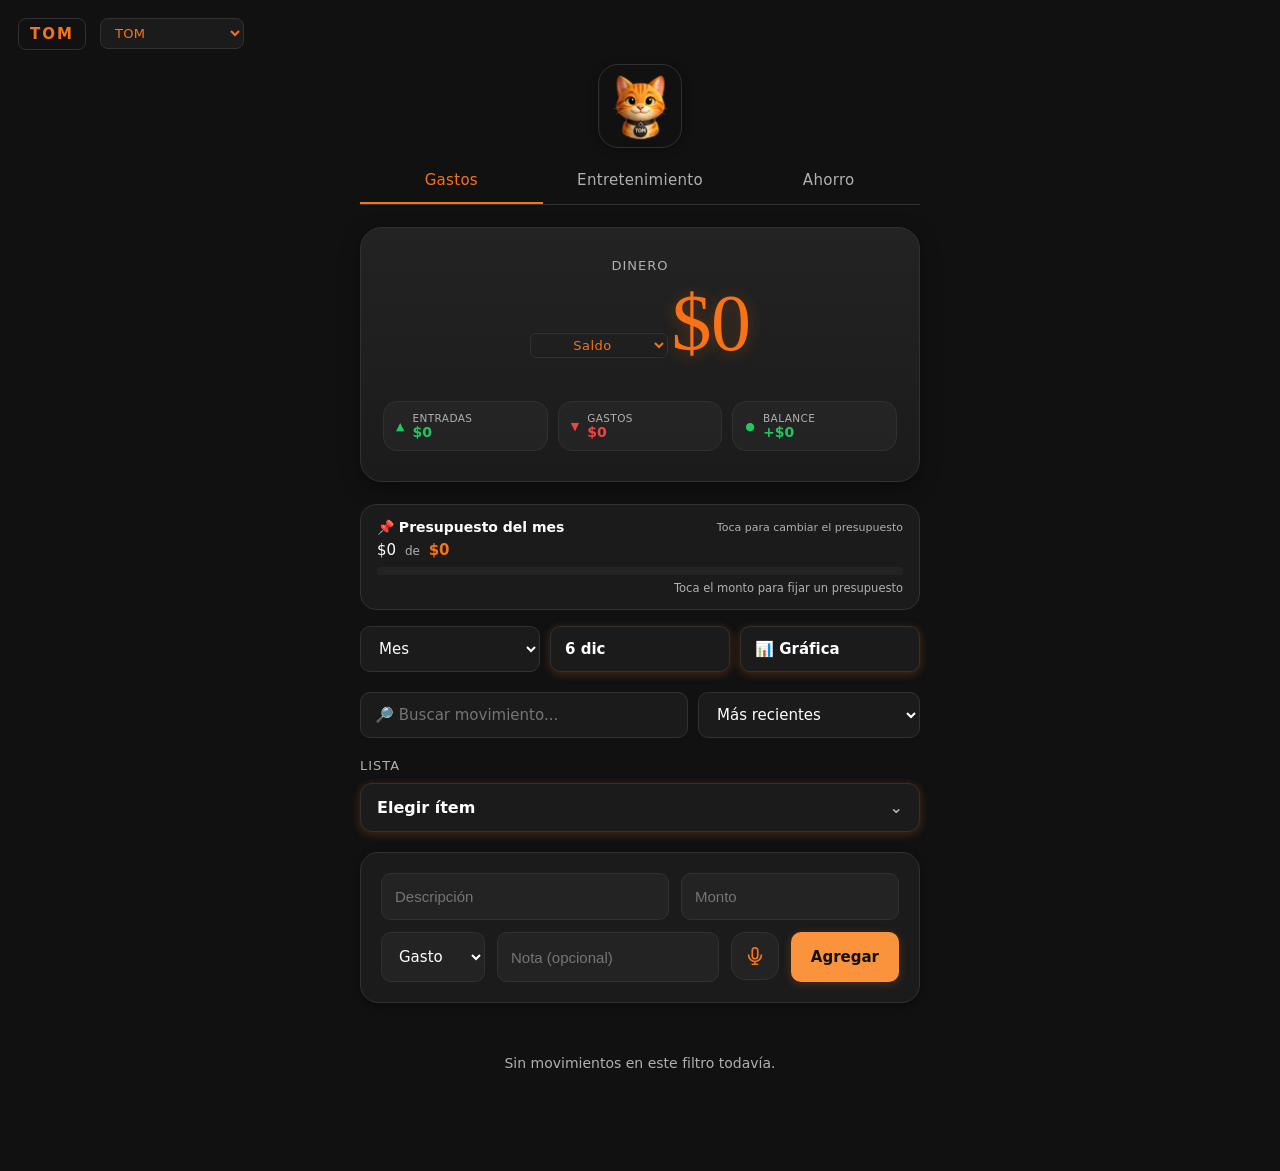
==== commit a5037e04: "Motor conversacional de voz reutilizable: dictar, corregir hablando y confirmar Nuevo voice.js: un u" ====
--- a/index.html
+++ b/index.html
@@ -37,6 +37,36 @@
   </div>
 </div>
 
+<div class="modal-backdrop" id="voiceModalBackdrop">
+  <div class="modal-box voice-box">
+    <div class="modal-header">
+      <span id="voiceModalTitle">Registrar por voz</span>
+      <button type="button" class="modal-close" id="voiceModalClose" aria-label="Cerrar">×</button>
+    </div>
+    <div class="voice-mic-area">
+      <button type="button" class="voice-mic-ring" id="voiceMicRing" aria-label="Activar o pausar el micrófono">
+        <svg viewBox="0 0 24 24" fill="none" stroke="currentColor" stroke-width="1.8" stroke-linecap="round" stroke-linejoin="round">
+          <path d="M12 3a3 3 0 0 0-3 3v6a3 3 0 0 0 6 0V6a3 3 0 0 0-3-3z"/>
+          <path d="M5 11a7 7 0 0 0 14 0 M12 18v3 M9 21h6"/>
+        </svg>
+      </button>
+      <div class="voice-status" id="voiceStatus">Escuchando…</div>
+    </div>
+    <div class="voice-transcript" id="voiceTranscript"></div>
+    <div class="voice-assistant" id="voiceAssistant"></div>
+    <div class="voice-choices" id="voiceChoices" style="display:none;"></div>
+    <div class="voice-summary" id="voiceSummary"></div>
+    <div class="debt-modal-actions">
+      <button type="button" class="btn-secondary" id="voiceCancelBtn">✗ Cancelar</button>
+      <button type="button" class="btn-secondary" id="voiceEditBtn">✎ Editar</button>
+      <button type="button" id="voiceAcceptBtn">✓ Aceptar</button>
+    </div>
+    <label class="voice-tts-toggle">
+      <input type="checkbox" id="voiceTtsToggle"> Respuesta hablada
+    </label>
+  </div>
+</div>
+
 <div id="tomSection">
 
 <div class="app-logo-strip">
@@ -183,6 +213,12 @@
       <option value="in">Ingreso</option>
     </select>
     <input id="f-note" type="text" placeholder="Nota (opcional)">
+    <button type="button" class="voice-mic-btn" data-voice-form="movimiento" aria-label="Registrar por voz" title="Registrar por voz">
+      <svg viewBox="0 0 24 24" fill="none" stroke="currentColor" stroke-width="1.8" stroke-linecap="round" stroke-linejoin="round">
+        <path d="M12 3a3 3 0 0 0-3 3v6a3 3 0 0 0 6 0V6a3 3 0 0 0-3-3z"/>
+        <path d="M5 11a7 7 0 0 0 14 0 M12 18v3 M9 21h6"/>
+      </svg>
+    </button>
     <button type="submit">Agregar</button>
   </form>
 
@@ -269,6 +305,13 @@
   <div class="items-block">
     <div class="debt-list" id="debtList"></div>
     <div class="debt-add-row" id="debtAddRow">+ Agregar pendiente</div>
+    <button type="button" class="voice-mic-btn voice-mic-wide" data-voice-form="pendiente" aria-label="Registrar pendiente por voz" title="Registrar pendiente por voz">
+      <svg viewBox="0 0 24 24" fill="none" stroke="currentColor" stroke-width="1.8" stroke-linecap="round" stroke-linejoin="round">
+        <path d="M12 3a3 3 0 0 0-3 3v6a3 3 0 0 0 6 0V6a3 3 0 0 0-3-3z"/>
+        <path d="M5 11a7 7 0 0 0 14 0 M12 18v3 M9 21h6"/>
+      </svg>
+      <span>Registrar por voz</span>
+    </button>
   </div>
 
   <div class="modal-backdrop" id="debtModalBackdrop">
@@ -369,6 +412,8 @@
 
 </div>
 
+<script src="dragsort.js"></script>
+<script src="voice.js"></script>
 <script src="app.js"></script>
 <script src="stats.js"></script>
 <script src="mascot.js"></script>
--- a/styles.css
+++ b/styles.css
@@ -332,6 +332,20 @@
   .menu-row:hover{ background: var(--panel); }
   .menu-row-main{ display:flex; align-items:center; gap:10px; flex:1; min-width:0; cursor:pointer; padding:4px 4px; }
   .menu-row-label{ overflow:hidden; text-overflow:ellipsis; white-space:nowrap; }
+
+  /* --- Asa de arrastre para reordenar (Lista de TOM y pendientes de Luna) ---
+     touch-action:none evita que el navegador intente hacer scroll de la
+     página mientras se arrastra con el dedo en móvil/Android. */
+  .drag-handle{
+    flex:0 0 auto; width:26px; height:32px; display:flex; align-items:center; justify-content:center;
+    color:var(--text-dim); font-size:16px; cursor:grab; touch-action:none; user-select:none;
+    -webkit-user-select:none;
+  }
+  .drag-handle:hover{ color:var(--gold); }
+  .menu-row.dragging, .debt-row.dragging{
+    position:relative; z-index:5; box-shadow: var(--shadow-md); cursor:grabbing;
+    background: var(--panel-2);
+  }
   .menu-icon-btn{
     background:none; border:none; color:var(--text-dim); font-size:16px; cursor:pointer;
     padding:6px 8px; flex:0 0 auto; line-height:1;
@@ -400,6 +414,25 @@
   .del:hover{ color: var(--red); }
   .empty{ text-align:center; color:var(--text-dim); padding:30px 0; font-family: system-ui, sans-serif; font-size:14px;}
 
+  /* --- Animación de confirmación muy suave al editar/agregar/eliminar un
+     elemento de cualquier lista editable. Solo transform/opacity. --- */
+  .menu-row.row-confirm, .debt-row.row-confirm{ animation: row-confirm-pulse 0.45s ease-out 1; }
+  @keyframes row-confirm-pulse{
+    0%{ transform:scale(1); }
+    35%{ transform:scale(1.015); }
+    100%{ transform:scale(1); }
+  }
+  .menu-row.row-add-in, .debt-row.row-add-in{ animation: row-add-in 0.32s ease-out 1; }
+  @keyframes row-add-in{
+    0%{ transform:scale(0.94) translateY(-6px); opacity:0; }
+    100%{ transform:scale(1) translateY(0); opacity:1; }
+  }
+  .menu-row.row-delete-out, .debt-row.row-delete-out{ animation: row-delete-out 0.24s ease-in 1; }
+  @keyframes row-delete-out{
+    0%{ transform:scale(1); opacity:1; }
+    100%{ transform:scale(0.93) translateY(-4px); opacity:0; }
+  }
+
   .debt-list{ display:flex; flex-direction:column; gap:10px; margin-bottom:10px; font-family: system-ui, sans-serif; }
   .debt-row{
     display:flex; align-items:center; gap:10px;
@@ -586,6 +619,83 @@
   .legend-row.clickable{ cursor:pointer; border-radius:8px; padding:4px 6px; margin:-4px -6px; transition: background .12s; }
   .legend-row.clickable:hover{ background: var(--panel); }
 
+  /* --- Módulo de voz --- */
+  .voice-mic-btn{
+    flex:0 0 auto; width:48px; height:48px; padding:0;
+    display:flex; align-items:center; justify-content:center; gap:8px;
+    border-radius:14px; background: var(--panel-2); color: var(--gold);
+    border:1px solid var(--border); box-shadow:none;
+  }
+  .voice-mic-btn svg{ width:22px; height:22px; }
+  .voice-mic-btn:hover{ background: var(--panel); color: var(--accent); }
+  .voice-mic-btn.unsupported{ opacity:0.45; }
+  .voice-mic-wide{
+    width:100%; height:auto; padding:12px 14px; margin-top:10px;
+    font-size:14px; font-family: system-ui, sans-serif; font-weight:600;
+  }
+  .voice-mic-wide svg{ width:18px; height:18px; }
+
+  .voice-box{ max-width:400px; }
+  .voice-mic-area{ display:flex; flex-direction:column; align-items:center; gap:8px; margin-bottom:12px; }
+  .voice-mic-ring{
+    width:66px; height:66px; border-radius:50%; padding:0;
+    display:flex; align-items:center; justify-content:center;
+    background: var(--panel); color: var(--text-dim);
+    border:2px solid var(--border); box-shadow:none;
+    transition: color .2s, border-color .2s;
+  }
+  .voice-mic-ring svg{ width:26px; height:26px; }
+  .voice-mic-ring.listening{
+    color: var(--gold); border-color: var(--gold);
+    animation: voice-pulse 1.6s ease-out infinite;
+  }
+  .voice-mic-ring.error{ color: var(--red); border-color: var(--red); }
+  @keyframes voice-pulse{
+    0%{ box-shadow: 0 0 0 0 color-mix(in srgb, var(--gold) 45%, transparent); }
+    70%{ box-shadow: 0 0 0 14px color-mix(in srgb, var(--gold) 0%, transparent); }
+    100%{ box-shadow: 0 0 0 0 color-mix(in srgb, var(--gold) 0%, transparent); }
+  }
+  .voice-status{ font-size:12px; color:var(--text-dim); text-transform:uppercase; letter-spacing:0.6px; }
+  .voice-transcript{
+    min-height:20px; font-size:14px; color:var(--text); text-align:center;
+    margin-bottom:6px; font-style:italic;
+  }
+  .voice-transcript.partial{ color:var(--text-dim); opacity:0.75; }
+  .voice-assistant{
+    font-size:13.5px; color:var(--accent); text-align:center; line-height:1.45;
+    margin-bottom:12px; min-height:18px;
+  }
+  .voice-choices{ display:flex; flex-wrap:wrap; gap:8px; justify-content:center; margin-bottom:12px; }
+  .voice-choice{
+    padding:8px 14px; font-size:13.5px; border-radius:999px;
+    background: var(--panel); color: var(--gold); border:1px solid var(--gold);
+    box-shadow:none;
+  }
+  .voice-choice:hover{ background: var(--gold); color: var(--bg); }
+
+  .voice-summary{ display:flex; flex-direction:column; gap:8px; margin-bottom:16px; }
+  .voice-field{
+    display:flex; justify-content:space-between; align-items:center; gap:12px;
+    background: var(--panel); border:1px solid var(--border); border-radius:12px;
+    padding:11px 14px; transition: border-color .2s;
+  }
+  .voice-field-label{ font-size:11.5px; color:var(--text-dim); text-transform:uppercase; letter-spacing:0.6px; flex:0 0 auto; }
+  .voice-field-value{ font-size:15px; color:var(--text); text-align:right; overflow:hidden; text-overflow:ellipsis; white-space:nowrap; }
+  .voice-field.empty .voice-field-value{ color:var(--text-dim); }
+  .voice-field.awaiting{ border-color: var(--gold); }
+  .voice-field.awaiting .voice-field-value{ color: var(--gold); }
+  .voice-field.changed{ animation: voice-field-flash .7s ease-out 1; }
+  @keyframes voice-field-flash{
+    0%{ transform:scale(1); }
+    22%{ transform:scale(1.025); }
+    100%{ transform:scale(1); }
+  }
+  .voice-tts-toggle{
+    display:flex; align-items:center; gap:8px; justify-content:center;
+    margin-top:12px; font-size:12.5px; color:var(--text-dim);
+  }
+  .voice-tts-toggle input{ width:16px; height:16px; }
+
   @media print{
     #appModeSelect, .logo, .filters, .day-filter-btn, form, .btn-secondary, .data-tools-grid, button{ display:none !important; }
     body{ background:#fff; color:#000; padding:10px; }
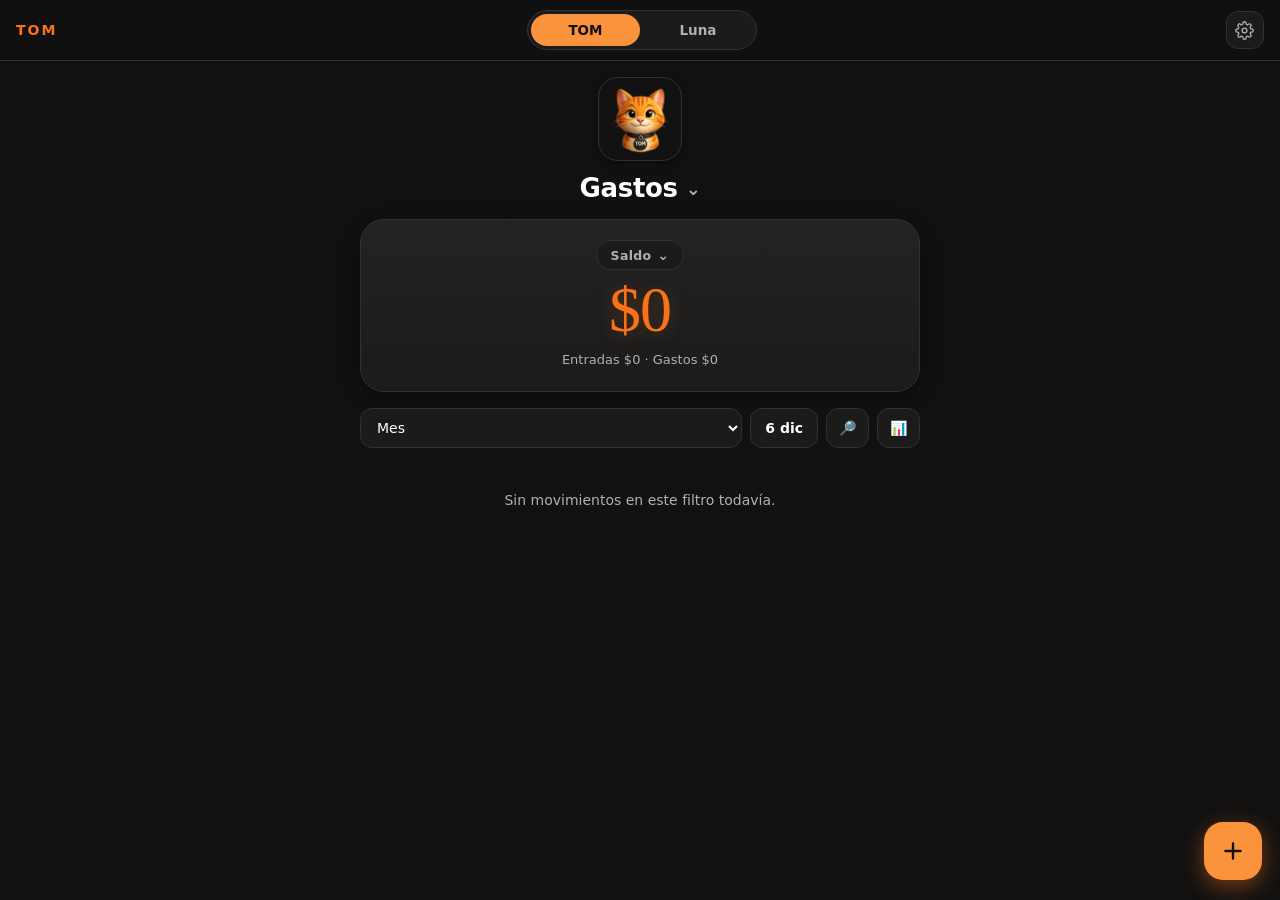
==== commit bd6af929: "Rediseno general: shell unificado, hojas inferiores y FAB inteligente Ninguna funcion desaparece: lo" ====
--- a/index.html
+++ b/index.html
@@ -16,13 +16,41 @@
 </head>
 <body>
 
-<div class="logo">TOM</div>
-<select id="appModeSelect" aria-label="Sección de la app">
-  <option value="tom">TOM</option>
-  <option value="luna">Luna</option>
-  <option value="stats">📊 Estadísticas</option>
-  <option value="apariencia">🎨 Apariencia</option>
-</select>
+<header class="appbar">
+  <div class="appbar-brand">TOM</div>
+  <div class="seg" role="tablist" aria-label="Sección principal">
+    <button type="button" class="seg-btn active" data-mode="tom" role="tab">TOM</button>
+    <button type="button" class="seg-btn" data-mode="luna" role="tab">Luna</button>
+  </div>
+  <button type="button" class="appbar-btn" id="settingsBtn" aria-label="Ajustes">
+    <svg viewBox="0 0 24 24" fill="none" stroke="currentColor" stroke-width="1.7" stroke-linecap="round" stroke-linejoin="round">
+      <circle cx="12" cy="12" r="3"/>
+      <path d="M19.4 15a1.65 1.65 0 0 0 .33 1.82l.06.06a2 2 0 1 1-2.83 2.83l-.06-.06a1.65 1.65 0 0 0-1.82-.33 1.65 1.65 0 0 0-1 1.51V21a2 2 0 1 1-4 0v-.09A1.65 1.65 0 0 0 9 19.4a1.65 1.65 0 0 0-1.82.33l-.06.06a2 2 0 1 1-2.83-2.83l.06-.06a1.65 1.65 0 0 0 .33-1.82 1.65 1.65 0 0 0-1.51-1H3a2 2 0 1 1 0-4h.09A1.65 1.65 0 0 0 4.6 9a1.65 1.65 0 0 0-.33-1.82l-.06-.06a2 2 0 1 1 2.83-2.83l.06.06A1.65 1.65 0 0 0 9 4.6a1.65 1.65 0 0 0 1-1.51V3a2 2 0 1 1 4 0v.09a1.65 1.65 0 0 0 1 1.51 1.65 1.65 0 0 0 1.82-.33l.06-.06a2 2 0 1 1 2.83 2.83l-.06.06A1.65 1.65 0 0 0 19.4 9v0a1.65 1.65 0 0 0 1.51 1H21a2 2 0 1 1 0 4h-.09a1.65 1.65 0 0 0-1.51 1z"/>
+    </svg>
+  </button>
+</header>
+
+<!-- Hoja inferior genérica: la reutilizan ajustes, formularios, menús
+     contextuales y accesos rápidos, para no duplicar estructura ni estilos. -->
+<div class="sheet-backdrop" id="sheetBackdrop">
+  <div class="sheet" id="sheet" role="dialog" aria-modal="true">
+    <div class="sheet-grip"></div>
+    <div class="sheet-head">
+      <span class="sheet-title" id="sheetTitle"></span>
+      <button type="button" class="sheet-close" id="sheetClose" aria-label="Cerrar">×</button>
+    </div>
+    <div class="sheet-body" id="sheetBody"></div>
+  </div>
+</div>
+
+<div class="fab-wrap" id="fabWrap">
+  <div class="fab-menu" id="fabMenu"></div>
+  <button type="button" class="fab" id="fab" aria-label="Agregar">
+    <svg viewBox="0 0 24 24" fill="none" stroke="currentColor" stroke-width="2.2" stroke-linecap="round">
+      <path d="M12 5v14M5 12h14"/>
+    </svg>
+  </button>
+</div>
 
 <div class="modal-backdrop" id="confirmModalBackdrop">
   <div class="modal-box">
@@ -64,6 +92,21 @@
     <label class="voice-tts-toggle">
       <input type="checkbox" id="voiceTtsToggle"> Respuesta hablada
     </label>
+  </div>
+</div>
+
+<div class="today-card" id="todayCard" style="display:none;">
+  <div class="today-head">
+    <img src="luna-logo-small.png" alt="" class="today-luna">
+    <div>
+      <div class="today-title">Luna te recuerda</div>
+      <div class="today-sub" id="todayCount">Hoy tienes 0 pendientes</div>
+    </div>
+  </div>
+  <div class="today-list" id="todayList"></div>
+  <div class="today-actions">
+    <button type="button" id="todayGoBtn">Ver pendientes</button>
+    <button type="button" class="btn-secondary" id="todayLaterBtn">Recordármelo más tarde</button>
   </div>
 </div>
 
@@ -88,86 +131,40 @@
   </div>
 </div>
 
-<div class="tabs">
-  <div class="tab active" data-tab="gastos">Gastos</div>
-  <div class="tab" data-tab="entretenimiento">Entretenimiento</div>
-  <div class="tab" data-tab="ahorro">Ahorro</div>
-</div>
-
 <div class="wrap">
 
+  <button type="button" class="scope-select" id="scopeBtn">
+    <span id="scopeLabel">Gastos</span>
+    <span class="chevron">⌄</span>
+  </button>
+
   <div class="insights-banner" id="insightsBanner" style="display:none;"></div>
 
-  <div class="balance-card">
-    <div class="balance-label">Dinero</div>
-    <select id="balanceModeSelect" aria-label="Tipo de saldo a mostrar">
-      <option value="saldo">Saldo</option>
-      <option value="total">Total</option>
-      <option value="dia">Gastos del día</option>
-    </select>
-    <div class="balance-amount" id="balance">$0</div>
-    <div class="balance-edit-hint" id="balanceEditHint"></div>
-    <div class="balance-stats">
-      <div class="stat-chip in">
-        <span class="stat-arrow">▲</span>
-        <div>
-          <div class="stat-label">Entradas</div>
-          <div class="stat-value" id="totalIn">$0</div>
-        </div>
-      </div>
-      <div class="stat-chip out">
-        <span class="stat-arrow">▼</span>
-        <div>
-          <div class="stat-label">Gastos</div>
-          <div class="stat-value" id="totalOut">$0</div>
-        </div>
-      </div>
-      <div class="stat-chip" id="netBalanceChip">
-        <span class="stat-arrow">●</span>
-        <div>
-          <div class="stat-label">Balance</div>
-          <div class="stat-value" id="netBalance">$0</div>
-        </div>
-      </div>
-    </div>
-  </div>
-
-  <div class="goal-card" id="savingsGoalCard" style="display:none;">
-    <div class="goal-row">
-      <span class="goal-title">🎯 Meta de ahorro</span>
-      <span class="goal-edit-hint">Toca para cambiar la meta</span>
-    </div>
-    <div class="goal-amounts">
-      <span id="savingsGoalCurrent">$0</span>
-      <span class="goal-sep">de</span>
-      <span class="goal-target" id="savingsGoalTarget">$0</span>
-    </div>
-    <div class="goal-bar-track"><div class="goal-bar-fill" id="savingsGoalBar"></div></div>
-    <div class="goal-pct" id="savingsGoalPct">0%</div>
-  </div>
-
-  <div class="goal-card" id="budgetCard" style="display:none;">
-    <div class="goal-row">
-      <span class="goal-title">📌 Presupuesto del mes</span>
-      <span class="goal-edit-hint">Toca para cambiar el presupuesto</span>
-    </div>
-    <div class="goal-amounts">
-      <span id="budgetCurrent">$0</span>
-      <span class="goal-sep">de</span>
-      <span class="goal-target" id="budgetTarget">$0</span>
-    </div>
-    <div class="goal-bar-track"><div class="goal-bar-fill" id="budgetBar"></div></div>
-    <div class="goal-pct" id="budgetPct">0%</div>
-  </div>
-
-  <div class="filters">
-    <select id="filterMonth"><option value="">Mes</option></select>
-    <button type="button" class="day-filter-btn" id="filterDayBtn">Días</button>
-    <button type="button" class="day-filter-btn" id="chartToggleBtn">📊 Gráfica</button>
-  </div>
-
-  <div class="filters">
-    <input type="text" id="searchInput" placeholder="🔎 Buscar movimiento..." aria-label="Buscar movimiento">
+  <!-- Resumen Financiero: una sola tarjeta con selector. Sustituye a las tres
+       tarjetas independientes (saldo, meta de ahorro y presupuesto) sin perder
+       ninguna de sus vistas. -->
+  <div class="summary-card">
+    <button type="button" class="summary-selector" id="summarySelBtn">
+      <span id="summarySelLabel">Saldo</span>
+      <span class="chevron">⌄</span>
+    </button>
+    <div class="summary-value" id="balance">$0</div>
+    <div class="summary-sub" id="summarySub"></div>
+    <div class="summary-progress" id="summaryProgress" style="display:none;">
+      <div class="goal-bar-track"><div class="goal-bar-fill" id="summaryBar"></div></div>
+      <div class="goal-pct" id="summaryPct"></div>
+    </div>
+  </div>
+
+  <div class="toolbar">
+    <select id="filterMonth" aria-label="Mes"><option value="">Mes</option></select>
+    <button type="button" class="chip-btn" id="filterDayBtn">Días</button>
+    <button type="button" class="chip-btn icon-only" id="searchToggleBtn" aria-label="Buscar y ordenar">🔎</button>
+    <button type="button" class="chip-btn icon-only" id="chartToggleBtn" aria-label="Gráfica">📊</button>
+  </div>
+
+  <div class="filters" id="searchRow" style="display:none;">
+    <input type="text" id="searchInput" placeholder="Buscar movimiento..." aria-label="Buscar movimiento">
     <select id="sortSelect" aria-label="Ordenar movimientos">
       <option value="date-desc">Más recientes</option>
       <option value="date-asc">Más antiguos</option>
@@ -194,33 +191,38 @@
     </div>
   </div>
 
-  <div class="items-block">
-    <div class="items-title" id="listTitle">Lista</div>
-    <div class="select-wrap" id="selectWrap">
-      <button type="button" class="select-btn" id="selectBtn">
-        <span class="select-btn-inner" id="selectBtnInner">Elegir ítem</span>
-        <span class="chevron">⌄</span>
+  <!-- El formulario ya no vive en la pantalla: la hoja inferior lo toma
+       prestado de aquí al abrirse y lo devuelve al cerrar, así conserva
+       intacto todo su cableado (lista de ítems, voz, validación). -->
+  <div id="entryFormHost" hidden>
+    <div class="items-block">
+      <div class="items-title" id="listTitle">Lista</div>
+      <div class="select-wrap" id="selectWrap">
+        <button type="button" class="select-btn" id="selectBtn">
+          <span class="select-btn-inner" id="selectBtnInner">Elegir ítem</span>
+          <span class="chevron">⌄</span>
+        </button>
+        <div class="select-menu" id="selectMenu"></div>
+      </div>
+    </div>
+
+    <form id="form">
+      <input id="f-desc" type="text" placeholder="Descripción" required>
+      <input id="f-amount" type="number" step="0.01" min="0.01" placeholder="Monto" required>
+      <select id="f-type">
+        <option value="out">Gasto</option>
+        <option value="in">Ingreso</option>
+      </select>
+      <input id="f-note" type="text" placeholder="Nota (opcional)">
+      <button type="button" class="voice-mic-btn" data-voice-form="movimiento" aria-label="Registrar por voz" title="Registrar por voz">
+        <svg viewBox="0 0 24 24" fill="none" stroke="currentColor" stroke-width="1.8" stroke-linecap="round" stroke-linejoin="round">
+          <path d="M12 3a3 3 0 0 0-3 3v6a3 3 0 0 0 6 0V6a3 3 0 0 0-3-3z"/>
+          <path d="M5 11a7 7 0 0 0 14 0 M12 18v3 M9 21h6"/>
+        </svg>
       </button>
-      <div class="select-menu" id="selectMenu"></div>
-    </div>
-  </div>
-
-  <form id="form">
-    <input id="f-desc" type="text" placeholder="Descripción" required>
-    <input id="f-amount" type="number" step="0.01" min="0.01" placeholder="Monto" required>
-    <select id="f-type">
-      <option value="out">Gasto</option>
-      <option value="in">Ingreso</option>
-    </select>
-    <input id="f-note" type="text" placeholder="Nota (opcional)">
-    <button type="button" class="voice-mic-btn" data-voice-form="movimiento" aria-label="Registrar por voz" title="Registrar por voz">
-      <svg viewBox="0 0 24 24" fill="none" stroke="currentColor" stroke-width="1.8" stroke-linecap="round" stroke-linejoin="round">
-        <path d="M12 3a3 3 0 0 0-3 3v6a3 3 0 0 0 6 0V6a3 3 0 0 0-3-3z"/>
-        <path d="M5 11a7 7 0 0 0 14 0 M12 18v3 M9 21h6"/>
-      </svg>
-    </button>
-    <button type="submit">Agregar</button>
-  </form>
+      <button type="submit">Agregar</button>
+    </form>
+  </div>
 
   <div class="movs" id="movs"></div>
 
@@ -287,10 +289,17 @@
 
   <div class="section-title">Pendientes por pagar</div>
 
+  <div class="rem-dashboard" id="remDashboard"></div>
+
+  <div class="rem-next" id="remNext" style="display:none;"></div>
+
   <div class="filters">
     <select id="lunaFilterMonth"><option value="">Mes</option></select>
+    <button type="button" class="day-filter-btn" id="lunaCalendarBtn">📅 Calendario</button>
     <button type="button" class="day-filter-btn" id="lunaChartToggleBtn">📊 Gráfica</button>
   </div>
+
+  <div class="rem-warn" id="remPermWarn" style="display:none;"></div>
 
   <div class="debt-total-summary" id="lunaTotalSummary">Debes en total: $0</div>
 
@@ -346,6 +355,62 @@
         <label>Nota (opcional)</label>
         <input type="text" id="debtModalNote" placeholder="Ej: Préstamo de la moto">
       </div>
+
+      <div class="rem-block">
+        <label class="rem-toggle">
+          <input type="checkbox" id="remEnabled">
+          <span>🔔 Recordarme este pendiente</span>
+        </label>
+        <div id="remFields" style="display:none;">
+          <div class="inv-field-row">
+            <div class="debt-modal-field">
+              <label>Fecha</label>
+              <input type="date" id="remDate">
+            </div>
+            <div class="debt-modal-field">
+              <label>Hora</label>
+              <input type="time" id="remTime" value="08:00">
+            </div>
+          </div>
+          <div class="inv-field-row">
+            <div class="debt-modal-field">
+              <label>Repetición</label>
+              <select id="remRepeat">
+                <option value="once">Una sola vez</option>
+                <option value="daily">Diario</option>
+                <option value="weekly">Semanal</option>
+                <option value="biweekly">Quincenal</option>
+                <option value="monthly">Mensual</option>
+                <option value="yearly">Anual</option>
+                <option value="custom">Personalizado…</option>
+              </select>
+            </div>
+            <div class="debt-modal-field">
+              <label>Prioridad</label>
+              <select id="remPriority">
+                <option value="baja">Baja</option>
+                <option value="media" selected>Media</option>
+                <option value="alta">Alta</option>
+              </select>
+            </div>
+          </div>
+          <div class="debt-modal-field" id="remCustomWrap" style="display:none;">
+            <label>Repetir cada (días)</label>
+            <input type="number" min="1" step="1" id="remCustomDays" placeholder="Ej: 45">
+          </div>
+          <div class="debt-modal-field">
+            <label>Categoría</label>
+            <input type="text" id="remCategory" list="remCategoryList" placeholder="Ej: Servicios">
+            <datalist id="remCategoryList"></datalist>
+          </div>
+          <div class="rem-state-row">
+            <span class="rem-state-label" id="remStateLabel">Pendiente</span>
+            <button type="button" class="btn-secondary rem-mini" id="remToggleDone">✓ Marcar realizado</button>
+            <button type="button" class="btn-secondary rem-mini" id="remSnoozeBtn">⏰ Posponer</button>
+          </div>
+        </div>
+      </div>
+
       <div class="debt-modal-summary">
         <span>Abonado en total: <b id="debtModalPaidTotal">$0</b></span>
         <span>Progreso: <b id="debtModalPct">0%</b></span>
@@ -357,6 +422,209 @@
     </div>
   </div>
 
+</div>
+
+<div class="modal-backdrop" id="remCalendarBackdrop">
+  <div class="modal-box">
+    <div class="modal-header">
+      <span style="display:flex; align-items:center; gap:8px;">
+        <button type="button" class="menu-icon-btn" id="remCalPrev" aria-label="Mes anterior">‹</button>
+        <span id="remCalTitle">Calendario</span>
+        <button type="button" class="menu-icon-btn" id="remCalNext" aria-label="Mes siguiente">›</button>
+      </span>
+      <button type="button" class="modal-close" id="remCalClose" aria-label="Cerrar">×</button>
+    </div>
+    <div class="modal-days-grid" id="remCalGrid"></div>
+    <div class="rem-day-detail" id="remCalDetail"></div>
+  </div>
+</div>
+
+<div class="modal-backdrop" id="remSnoozeBackdrop">
+  <div class="modal-box">
+    <div class="modal-header">
+      <span>Posponer recordatorio</span>
+      <button type="button" class="modal-close" id="remSnoozeClose" aria-label="Cerrar">×</button>
+    </div>
+    <div class="rem-snooze-list">
+      <button type="button" class="inv-move-opt" data-snooze="10">⏰ 10 minutos</button>
+      <button type="button" class="inv-move-opt" data-snooze="30">⏰ 30 minutos</button>
+      <button type="button" class="inv-move-opt" data-snooze="60">⏰ 1 hora</button>
+      <button type="button" class="inv-move-opt" data-snooze="tomorrow">🌅 Mañana</button>
+    </div>
+    <div class="debt-modal-field" style="margin-top:14px;">
+      <label>Elegir fecha y hora</label>
+      <div class="inv-field-row">
+        <input type="date" id="remSnoozeDate">
+        <input type="time" id="remSnoozeTime" value="08:00">
+      </div>
+    </div>
+    <div class="debt-modal-actions">
+      <button type="button" class="btn-secondary" id="remSnoozeCancel">Cancelar</button>
+      <button type="button" id="remSnoozeCustom">Posponer</button>
+    </div>
+  </div>
+</div>
+
+<div id="inventarioSection" class="wrap" style="display:none;">
+
+  <div class="section-title">Inventario</div>
+
+  <div class="inv-dashboard" id="invDashboard"></div>
+
+  <div class="inv-tabs">
+    <button type="button" class="inv-tab active" id="invTabProductos">Productos</button>
+    <button type="button" class="inv-tab" id="invTabCompras">Lista de compras <span class="inv-badge" id="invShopBadge">0</span></button>
+  </div>
+
+  <div id="invProductosView">
+
+    <div class="inv-cat-strip" id="invCatStrip"></div>
+
+    <div class="filters">
+      <input type="text" id="invSearch" placeholder="🔎 Buscar producto..." aria-label="Buscar producto">
+      <select id="invSort" aria-label="Ordenar productos">
+        <option value="name">Nombre</option>
+        <option value="qty-asc">Cantidad: menor primero</option>
+        <option value="qty-desc">Cantidad: mayor primero</option>
+        <option value="price-desc">Precio: mayor primero</option>
+        <option value="price-asc">Precio: menor primero</option>
+        <option value="date">Más recientes</option>
+        <option value="fav">Favoritos primero</option>
+      </select>
+    </div>
+
+    <div class="inv-list" id="invList"></div>
+
+    <button type="button" class="inv-add-btn" id="invAddBtn">+ Agregar producto</button>
+    <button type="button" class="voice-mic-btn voice-mic-wide" data-voice-form="producto" aria-label="Agregar producto por voz" title="Agregar producto por voz">
+      <svg viewBox="0 0 24 24" fill="none" stroke="currentColor" stroke-width="1.8" stroke-linecap="round" stroke-linejoin="round">
+        <path d="M12 3a3 3 0 0 0-3 3v6a3 3 0 0 0 6 0V6a3 3 0 0 0-3-3z"/>
+        <path d="M5 11a7 7 0 0 0 14 0 M12 18v3 M9 21h6"/>
+      </svg>
+      <span>Agregar por voz</span>
+    </button>
+
+    <div class="inv-tools">
+      <button type="button" class="btn-secondary" id="invManageCatsBtn">🏷 Categorías</button>
+      <button type="button" class="btn-secondary" id="invExportBtn">⬇ Exportar CSV</button>
+      <button type="button" class="btn-secondary" id="invImportBtn">⬆ Importar CSV</button>
+      <button type="button" class="btn-secondary" id="invSettingsBtn">⚙ Ajustes</button>
+    </div>
+    <input type="file" id="invImportFile" accept=".csv,text/csv" style="display:none;">
+
+  </div>
+
+  <div id="invComprasView" style="display:none;">
+    <div class="inv-shop-hint" id="invShopHint"></div>
+    <div class="inv-list" id="invShopList"></div>
+    <div class="inv-tools">
+      <button type="button" class="btn-secondary" id="invShopAddBtn">+ Agregar a la lista</button>
+      <button type="button" class="btn-secondary" id="invShopClearBtn">🧹 Quitar comprados</button>
+    </div>
+  </div>
+
+</div>
+
+<div class="modal-backdrop" id="invProductModalBackdrop">
+  <div class="modal-box">
+    <div class="modal-header">
+      <span style="display:flex; align-items:center; gap:8px; min-width:0;">
+        <span id="invProductIconPreview"></span>
+        <span id="invProductModalTitle">Producto</span>
+      </span>
+      <span style="display:flex; align-items:center; gap:2px;">
+        <button type="button" class="menu-icon-btn" id="invProductFavBtn" title="Favorito" aria-label="Marcar favorito">☆</button>
+        <button type="button" class="menu-icon-btn" id="invProductIconBtn" title="Ícono" aria-label="Cambiar ícono">🎨</button>
+        <button type="button" class="menu-icon-btn" id="invProductDuplicateBtn" title="Duplicar" aria-label="Duplicar producto">⎘</button>
+        <button type="button" class="menu-icon-btn" id="invProductDeleteBtn" title="Eliminar" aria-label="Eliminar producto">🗑</button>
+        <button type="button" class="modal-close" id="invProductModalClose" aria-label="Cerrar">×</button>
+      </span>
+    </div>
+    <div class="icon-picker" id="invProductIconPicker" style="display:none; margin-bottom:14px;"></div>
+
+    <div class="debt-modal-field">
+      <label>Nombre</label>
+      <input type="text" id="invProductName" placeholder="Ej: Arroz">
+    </div>
+    <div class="debt-modal-field">
+      <label>Categoría</label>
+      <select id="invProductCat"></select>
+    </div>
+    <div class="inv-field-row">
+      <div class="debt-modal-field">
+        <label>Cantidad</label>
+        <input type="number" step="0.01" min="0" id="invProductQty" placeholder="0">
+      </div>
+      <div class="debt-modal-field">
+        <label>Unidad</label>
+        <select id="invProductUnit"></select>
+      </div>
+    </div>
+    <div class="inv-field-row">
+      <div class="debt-modal-field">
+        <label>Precio</label>
+        <input type="number" step="0.01" min="0" id="invProductPrice" placeholder="0">
+      </div>
+      <div class="debt-modal-field">
+        <label>Mínimo (poco inventario)</label>
+        <input type="number" step="1" min="0" id="invProductMin" placeholder="2">
+      </div>
+    </div>
+    <div class="debt-modal-field">
+      <label>Nota (opcional)</label>
+      <input type="text" id="invProductNote" placeholder="Ej: marca preferida">
+    </div>
+    <div class="inv-meta-line" id="invProductMeta"></div>
+    <div class="debt-modal-actions">
+      <button type="button" class="btn-secondary" id="invProductCancel">Cancelar</button>
+      <button type="button" id="invProductSave">Guardar</button>
+    </div>
+  </div>
+</div>
+
+<div class="modal-backdrop" id="invCatModalBackdrop">
+  <div class="modal-box">
+    <div class="modal-header">
+      <span>Categorías</span>
+      <button type="button" class="modal-close" id="invCatModalClose" aria-label="Cerrar">×</button>
+    </div>
+    <div class="inv-cat-manage" id="invCatManageList"></div>
+    <div class="menu-add-row" id="invCatAddRow">+ Agregar categoría</div>
+  </div>
+</div>
+
+<div class="modal-backdrop" id="invMoveModalBackdrop">
+  <div class="modal-box">
+    <div class="modal-header">
+      <span>Mover a categoría</span>
+      <button type="button" class="modal-close" id="invMoveModalClose" aria-label="Cerrar">×</button>
+    </div>
+    <div class="inv-move-list" id="invMoveList"></div>
+  </div>
+</div>
+
+<div class="modal-backdrop" id="invSettingsModalBackdrop">
+  <div class="modal-box">
+    <div class="modal-header">
+      <span>Ajustes de inventario</span>
+      <button type="button" class="modal-close" id="invSettingsModalClose" aria-label="Cerrar">×</button>
+    </div>
+    <div class="debt-modal-field">
+      <label>Aviso de poco inventario (por defecto)</label>
+      <input type="number" step="1" min="0" id="invSettingLowStock" placeholder="2">
+    </div>
+    <div class="inv-meta-line">Se usa en productos que no tengan su propio mínimo.</div>
+    <div class="debt-modal-field" style="margin-top:14px;">
+      <label style="display:flex; align-items:center; gap:10px; text-transform:none; font-size:14px;">
+        <input type="checkbox" id="invSettingAskShopping" style="width:auto;">
+        Preguntar si agregar a la lista de compras
+      </label>
+    </div>
+    <div class="debt-modal-actions">
+      <button type="button" class="btn-secondary" id="invSettingsCancel">Cancelar</button>
+      <button type="button" id="invSettingsSave">Guardar</button>
+    </div>
+  </div>
 </div>
 
 <div id="statsSection" class="wrap" style="display:none;">
@@ -414,7 +682,10 @@
 
 <script src="dragsort.js"></script>
 <script src="voice.js"></script>
+<script src="ui.js"></script>
 <script src="app.js"></script>
+<script src="reminders.js"></script>
+<script src="inventory.js"></script>
 <script src="stats.js"></script>
 <script src="mascot.js"></script>
 
--- a/styles.css
+++ b/styles.css
@@ -24,20 +24,192 @@
   body{
     margin:0; font-family: 'Georgia', 'Times New Roman', serif; font-size:16px;
     background: var(--bg); color: var(--text);
-    min-height:100vh; padding: 64px 18px 70px; position:relative;
-  }
-  .logo{
-    position:absolute; top:18px; left:18px;
-    font-family: system-ui, sans-serif; font-size:15px; font-weight:700;
-    letter-spacing:2px; color: var(--gold);
-    border:1px solid var(--border); border-radius:8px; padding:6px 11px;
-  }
-  #appModeSelect{
-    position:absolute; top:18px; left:100px;
-    background: var(--panel); color: var(--gold); border:1px solid var(--border);
-    border-radius:8px; padding:6px 10px; font-size:13px; font-family: system-ui, sans-serif;
-    letter-spacing:0.3px;
-  }
+    min-height:100vh; padding: 14px 16px 96px; position:relative;
+  }
+  body.sheet-lock{ overflow:hidden; }
+
+  /* --- Barra superior: solo TOM, Luna y Ajustes --- */
+  .appbar{
+    position:sticky; top:0; z-index:60;
+    display:flex; align-items:center; gap:12px;
+    margin:-14px -16px 16px; padding:10px 16px;
+    background: color-mix(in srgb, var(--bg) 88%, transparent);
+    backdrop-filter: blur(12px); -webkit-backdrop-filter: blur(12px);
+    border-bottom:1px solid var(--border);
+    font-family: system-ui, sans-serif;
+  }
+  .appbar-brand{
+    font-size:14px; font-weight:800; letter-spacing:2px; color: var(--gold); flex:0 0 auto;
+  }
+  .seg{
+    display:flex; flex:1; gap:3px; background: var(--panel); border:1px solid var(--border);
+    border-radius:999px; padding:3px; max-width:230px; margin:0 auto;
+  }
+  .seg-btn{
+    flex:1; background:none; border:none; box-shadow:none; color: var(--text-dim);
+    border-radius:999px; padding:8px 10px; font-size:13.5px; font-weight:600;
+    transition: background .22s, color .22s;
+  }
+  .seg-btn:hover{ background: var(--panel-2); color: var(--text); transform:none; box-shadow:none; }
+  .seg-btn.active{ background: var(--gold-dim); color: var(--bg); }
+  .appbar-btn{
+    flex:0 0 auto; width:38px; height:38px; padding:0; border-radius:12px;
+    background: var(--panel); border:1px solid var(--border); color: var(--text-dim);
+    box-shadow:none; display:flex; align-items:center; justify-content:center;
+  }
+  .appbar-btn svg{ width:19px; height:19px; }
+  .appbar-btn:hover{ background: var(--panel-2); color: var(--gold); transform:none; box-shadow:none; }
+
+  /* --- Selector de ámbito (Gastos / Entretenimiento / Ahorro) --- */
+  .scope-select{
+    display:flex; align-items:center; gap:8px; margin:0 auto 14px;
+    background:none; border:none; box-shadow:none; padding:2px 4px;
+    color: var(--text); font-family: system-ui, sans-serif; font-size:26px; font-weight:700;
+    letter-spacing:-0.3px;
+  }
+  .scope-select:hover{ background:none; transform:none; box-shadow:none; color: var(--gold); }
+  .scope-select .chevron{ color: var(--text-dim); font-size:18px; }
+
+  /* --- Hoja inferior genérica --- */
+  .sheet-backdrop{
+    display:none; position:fixed; inset:0; z-index:200;
+    background: rgba(0,0,0,0.55); align-items:flex-end; justify-content:center;
+    opacity:0; transition: opacity .24s ease;
+  }
+  .sheet-backdrop.open{ display:flex; opacity:1; }
+  .sheet-backdrop.closing{ opacity:0; }
+  .sheet{
+    width:100%; max-width:560px; max-height:86vh; display:flex; flex-direction:column;
+    background: var(--panel); border:1px solid var(--border); border-bottom:none;
+    border-radius:26px 26px 0 0; padding:8px 18px calc(20px + env(safe-area-inset-bottom));
+    font-family: system-ui, sans-serif; box-shadow: 0 -10px 40px rgba(0,0,0,0.45);
+    transform: translateY(100%); animation: sheet-up .26s cubic-bezier(.22,.9,.3,1) forwards;
+  }
+  .sheet-backdrop.closing .sheet{ animation: sheet-down .24s ease-in forwards; }
+  @keyframes sheet-up{ to{ transform: translateY(0); } }
+  @keyframes sheet-down{ from{ transform: translateY(0); } to{ transform: translateY(100%); } }
+  .sheet-grip{
+    width:40px; height:4px; border-radius:999px; background: var(--border);
+    margin:6px auto 10px; flex:0 0 auto; cursor:grab; touch-action:none;
+  }
+  .sheet-head{
+    display:flex; align-items:center; justify-content:space-between;
+    margin-bottom:12px; flex:0 0 auto;
+  }
+  .sheet-title{ font-size:17px; font-weight:700; color: var(--text); }
+  .sheet-close{
+    background:none; border:none; box-shadow:none; color: var(--text-dim);
+    font-size:24px; padding:0 4px; line-height:1;
+  }
+  .sheet-close:hover{ color: var(--red); background:none; transform:none; box-shadow:none; }
+  .sheet-body{ overflow-y:auto; overscroll-behavior:contain; -webkit-overflow-scrolling:touch; }
+  .sheet-body form{ margin-bottom:0; box-shadow:none; border:none; background:none; padding:0; }
+  .sheet-body .items-block{ margin-bottom:16px; }
+
+  .sheet-menu{ display:flex; flex-direction:column; gap:2px; }
+  .sheet-item{
+    display:flex; align-items:center; gap:14px; width:100%; text-align:left;
+    background:none; border:none; box-shadow:none; color: var(--text);
+    border-radius:14px; padding:13px 12px; font-size:15px;
+    transition: background .2s;
+  }
+  .sheet-item:hover{ background: var(--panel-2); transform:none; box-shadow:none; }
+  .sheet-item.active{ background: color-mix(in srgb, var(--gold) 14%, transparent); color: var(--gold); font-weight:600; }
+  .sheet-item.danger{ color: var(--red); }
+  .sheet-item-icon{ flex:0 0 22px; font-size:18px; text-align:center; }
+  .sheet-item-label{ flex:1; min-width:0; display:flex; flex-direction:column; gap:2px; }
+  .sheet-item-label small{ font-size:12px; color: var(--text-dim); font-weight:400; }
+  .sheet-item-badge{
+    flex:0 0 auto; font-size:11px; font-weight:700; padding:2px 8px;
+    border-radius:999px; background: var(--gold-dim); color: var(--bg);
+  }
+  .sheet-divider{
+    font-size:11px; text-transform:uppercase; letter-spacing:0.8px; color: var(--text-dim);
+    padding:14px 12px 6px;
+  }
+
+  /* --- FAB --- */
+  .fab-wrap{
+    position:fixed; right:18px; bottom:calc(20px + env(safe-area-inset-bottom));
+    z-index:120; display:flex; flex-direction:column; align-items:flex-end; gap:10px;
+    font-family: system-ui, sans-serif;
+  }
+  .fab{
+    width:58px; height:58px; padding:0; border-radius:19px;
+    background: var(--gold-dim); color: var(--bg); border:none;
+    display:flex; align-items:center; justify-content:center;
+    box-shadow: 0 6px 22px color-mix(in srgb, var(--gold) 45%, transparent);
+    transition: transform .24s cubic-bezier(.34,1.4,.64,1), background .2s;
+  }
+  .fab svg{ width:26px; height:26px; }
+  .fab:hover{ background: var(--gold); transform:none; }
+  .fab.open{ transform: rotate(45deg); }
+  .fab-menu{ display:flex; flex-direction:column; align-items:flex-end; gap:8px; }
+  .fab-menu:not(.open){ pointer-events:none; }
+  .fab-item{
+    display:flex; align-items:center; gap:10px; padding:0; background:none;
+    border:none; box-shadow:none; opacity:0; transform: translateY(10px) scale(.94);
+    transition: opacity .24s ease var(--d,0ms), transform .24s cubic-bezier(.34,1.3,.64,1) var(--d,0ms);
+  }
+  .fab-menu.open .fab-item{ opacity:1; transform:none; }
+  .fab-item:hover{ transform:none; box-shadow:none; background:none; }
+  .fab-item-label{
+    background: var(--panel); border:1px solid var(--border); color: var(--text);
+    border-radius:10px; padding:7px 12px; font-size:13.5px; white-space:nowrap;
+    box-shadow: var(--shadow-sm);
+  }
+  .fab-item-icon{
+    width:44px; height:44px; flex:0 0 44px; border-radius:15px;
+    background: var(--panel); border:1px solid var(--border);
+    display:flex; align-items:center; justify-content:center; font-size:19px;
+    box-shadow: var(--shadow-sm);
+  }
+
+  /* --- Accesos rápidos --- */
+  .quick-hint{ font-size:12.5px; color: var(--text-dim); margin-bottom:12px; }
+  .quick-grid{ display:grid; grid-template-columns: repeat(3, 1fr); gap:10px; }
+  .quick-item{
+    display:flex; flex-direction:column; align-items:center; gap:5px;
+    background: var(--panel-2); border:1px solid var(--border); color: var(--text);
+    border-radius:16px; padding:13px 8px; box-shadow:none; font-size:13px;
+    -webkit-tap-highlight-color:transparent;
+  }
+  .quick-item:hover{ border-color: var(--gold); transform: translateY(-1px); box-shadow:none; }
+  .quick-item.pinned{ border-color: color-mix(in srgb, var(--gold) 55%, transparent); }
+  /* Dos líneas en vez de recortar: en pantallas de 320px "Comida Tom" cabe
+     entero partido, mientras que con puntos suspensivos quedaba ilegible. */
+  .quick-name{
+    font-size:12.5px; text-align:center; line-height:1.25; max-width:100%;
+    display:-webkit-box; -webkit-line-clamp:2; -webkit-box-orient:vertical;
+    overflow:hidden; overflow-wrap:anywhere;
+  }
+  .quick-meta{ font-size:11px; color: var(--text-dim); }
+
+  /* --- Metas / hábitos / diario (viven en hojas, no en pantallas nuevas) --- */
+  .goal-edit{ margin-bottom:20px; }
+  .goal-edit-row{ display:flex; align-items:center; justify-content:space-between; gap:12px; margin-bottom:8px; font-size:14.5px; }
+  .goal-edit-row input{
+    width:130px; background: var(--panel-2); color: var(--text); border:1px solid var(--border);
+    border-radius:10px; padding:9px 11px; font-size:15px; text-align:right;
+  }
+  .habit-group{ margin-bottom:18px; }
+  .habit-title{ font-size:11.5px; text-transform:uppercase; letter-spacing:0.7px; color: var(--text-dim); margin-bottom:9px; }
+  .habit-row{
+    display:flex; align-items:center; gap:10px; padding:9px 2px; font-size:14.5px;
+    border-bottom:1px solid color-mix(in srgb, var(--border) 60%, transparent);
+  }
+  .habit-row b{ margin-left:auto; color: var(--gold); }
+  .journal-day{ margin-bottom:18px; }
+  .journal-head{
+    display:flex; align-items:center; justify-content:space-between;
+    font-size:12px; color: var(--text-dim); text-transform:capitalize;
+    padding-bottom:7px; border-bottom:1px solid var(--border); margin-bottom:8px;
+  }
+  .journal-head b.pos{ color: var(--green); }
+  .journal-head b.neg{ color: var(--red); }
+  .journal-row{ display:flex; align-items:center; gap:10px; padding:7px 0; font-size:14.5px; }
+  .journal-desc{ flex:1; min-width:0; display:flex; flex-direction:column; }
+  .journal-desc small{ font-size:11.5px; color: var(--accent); font-style:italic; }
   .app-logo-strip{ display:flex; justify-content:center; margin-bottom:10px; }
 
   /* --- Mascotas TOM/Luna: animaciones sutiles, solo transform/opacity (GPU) ---
@@ -190,6 +362,48 @@
   }
   .tab.active{ color: var(--gold); border-color: var(--gold); }
   .wrap{ max-width:560px; margin:0 auto; }
+  /* --- Resumen Financiero: una sola tarjeta, una sola vista a la vez --- */
+  .summary-card{
+    background: linear-gradient(180deg, var(--panel-2), var(--panel));
+    border:1px solid var(--border); border-radius:24px;
+    padding:20px 20px 22px; text-align:center; margin-bottom:16px;
+    box-shadow: var(--shadow-md); font-family: system-ui, sans-serif;
+  }
+  .summary-selector{
+    display:inline-flex; align-items:center; gap:6px; margin-bottom:6px;
+    background: var(--panel); border:1px solid var(--border); color: var(--text-dim);
+    border-radius:999px; padding:6px 14px; font-size:12.5px; font-weight:600;
+    letter-spacing:0.3px; box-shadow:none;
+  }
+  .summary-selector:hover{ border-color: var(--gold); color: var(--gold); transform:none; box-shadow:none; }
+  .summary-selector .chevron{ font-size:14px; }
+  .summary-value{
+    font-size: clamp(40px, 11.5vw, 64px); color: var(--gold); line-height:1.06;
+    letter-spacing:-1px; font-family: 'Georgia','Times New Roman',serif;
+    text-shadow: 0 2px 18px color-mix(in srgb, var(--gold) 26%, transparent);
+    transition: color .2s;
+  }
+  .summary-value.pos{ color: var(--green); text-shadow: 0 2px 18px color-mix(in srgb, var(--green) 24%, transparent); }
+  .summary-value.neg{ color: var(--red); text-shadow: 0 2px 18px color-mix(in srgb, var(--red) 24%, transparent); }
+  .summary-value.total-mode{ color: var(--text); text-shadow: 0 2px 18px rgba(255,255,255,0.14); }
+  .summary-sub{ font-size:13px; color: var(--text-dim); margin-top:8px; min-height:17px; }
+  .summary-progress{ margin-top:14px; }
+  .summary-progress .goal-pct{ text-align:center; }
+
+  /* --- Barra de herramientas compacta --- */
+  .toolbar{
+    display:flex; gap:8px; margin-bottom:14px; font-family: system-ui, sans-serif;
+  }
+  .toolbar select{ flex:1; padding:10px 12px; font-size:14px; border-radius:12px; }
+  .chip-btn{
+    flex:0 0 auto; background: var(--panel); color: var(--text); border:1px solid var(--border);
+    border-radius:12px; padding:10px 14px; font-size:14px; box-shadow:none;
+    font-family: system-ui, sans-serif;
+  }
+  .chip-btn:hover{ border-color: var(--gold); background: var(--panel-2); transform:none; box-shadow:none; }
+  .chip-btn.active{ border-color: var(--accent); color: var(--accent); background: var(--panel-2); }
+  .chip-btn.icon-only{ padding:10px 12px; }
+
   .balance-card{
     background: linear-gradient(180deg, var(--panel-2), var(--panel));
     border:1px solid var(--border); border-radius:22px; padding:30px 22px; text-align:center; margin-bottom:22px;
@@ -395,12 +609,13 @@
   }
   @keyframes ripple-anim{ to{ transform:scale(2.6); opacity:0; } }
 
-  .movs{ display:flex; flex-direction:column; gap:10px; }
+  .movs{ display:flex; flex-direction:column; gap:8px; }
   .mov{
-    display:flex; justify-content:space-between; align-items:center;
+    display:flex; justify-content:space-between; align-items:center; gap:10px;
     background: var(--panel); border:1px solid var(--border); border-radius:16px;
-    padding:14px 16px; font-family: system-ui, sans-serif;
+    padding:13px 15px; font-family: system-ui, sans-serif; cursor:pointer;
     box-shadow: var(--shadow-sm); transition: transform .12s, box-shadow .12s;
+    -webkit-tap-highlight-color:transparent; user-select:none; -webkit-user-select:none;
   }
   .mov:hover{ transform: translateY(-1px); box-shadow: var(--shadow-md); }
   .mov-left{ display:flex; align-items:center; gap:10px; }
@@ -619,6 +834,242 @@
   .legend-row.clickable{ cursor:pointer; border-radius:8px; padding:4px 6px; margin:-4px -6px; transition: background .12s; }
   .legend-row.clickable:hover{ background: var(--panel); }
 
+  /* --- Recordatorios de Luna --- */
+  .today-card{
+    max-width:560px; margin:0 auto 20px; font-family: system-ui, sans-serif;
+    background: linear-gradient(180deg, var(--panel-2), var(--panel));
+    border:1px solid var(--border); border-left:4px solid var(--gold);
+    border-radius:18px; padding:16px 18px; box-shadow: var(--shadow-md);
+    animation: today-in .35s ease-out 1;
+  }
+  @keyframes today-in{ from{ transform: translateY(-8px); opacity:0; } to{ transform:none; opacity:1; } }
+  .today-head{ display:flex; align-items:center; gap:12px; margin-bottom:12px; }
+  .today-luna{ width:42px; height:42px; border-radius:12px; object-fit:cover; flex:0 0 auto; border:1px solid var(--border); }
+  .today-title{ font-size:14px; font-weight:700; color:var(--gold); letter-spacing:0.3px; }
+  .today-sub{ font-size:13px; color:var(--text-dim); margin-top:2px; }
+  .today-list{ display:flex; flex-direction:column; gap:4px; margin-bottom:14px; }
+  .today-item{ font-size:14px; color:var(--text); padding-left:2px; }
+  .today-item.prio-alta{ color: var(--red); }
+  .today-item.prio-media{ color: var(--accent); }
+  .today-item.prio-baja{ color: var(--green); }
+  .rem-late{ font-size:10.5px; font-weight:700; color:var(--red); text-transform:uppercase; }
+  .today-actions{ display:flex; gap:10px; }
+  .today-actions button{ flex:1; font-size:13.5px; padding:11px 10px; }
+
+  .rem-dashboard{ display:grid; grid-template-columns: repeat(4, 1fr); gap:8px; margin-bottom:14px; font-family: system-ui, sans-serif; }
+  .rem-stat{
+    background: var(--panel); border:1px solid var(--border); border-radius:14px;
+    padding:11px 6px; text-align:center; cursor:pointer; transition: transform .12s, border-color .15s;
+  }
+  .rem-stat:hover{ transform: translateY(-1px); border-color: var(--gold); }
+  .rem-stat-value{ font-size:20px; font-weight:700; color:var(--text); line-height:1.1; }
+  .rem-stat-label{ font-size:10px; color:var(--text-dim); text-transform:uppercase; letter-spacing:0.4px; margin-top:3px; }
+  .rem-stat.hoy .rem-stat-value{ color: var(--gold); }
+  .rem-stat.vencido .rem-stat-value{ color: var(--red); }
+
+  .rem-next{
+    display:flex; align-items:center; gap:8px; flex-wrap:wrap; cursor:pointer;
+    background: var(--panel); border:1px solid var(--border); border-radius:12px;
+    padding:11px 14px; margin-bottom:16px; font-family: system-ui, sans-serif; font-size:13.5px;
+  }
+  .rem-next:hover{ border-color: var(--gold); }
+  .rem-next-label{ font-size:10.5px; color:var(--text-dim); text-transform:uppercase; letter-spacing:0.5px; }
+  .rem-next-name{ font-weight:700; }
+  .rem-next-name.prio-alta{ color: var(--red); }
+  .rem-next-name.prio-media{ color: var(--accent); }
+  .rem-next-name.prio-baja{ color: var(--green); }
+  .rem-next-when{ color: var(--text-dim); margin-left:auto; font-size:12.5px; }
+
+  .rem-warn{
+    background: color-mix(in srgb, var(--accent) 14%, transparent); color: var(--accent);
+    border:1px solid color-mix(in srgb, var(--accent) 40%, transparent); border-radius:12px;
+    padding:11px 14px; margin-bottom:16px; font-size:13px; font-family: system-ui, sans-serif;
+    display:flex; align-items:center; gap:8px; flex-wrap:wrap;
+  }
+  .rem-warn-btn{ font-size:12px; padding:6px 11px; box-shadow:none; }
+
+  .rem-block{
+    border-top:1px solid var(--border); padding-top:14px; margin-bottom:14px;
+  }
+  .rem-toggle{ display:flex; align-items:center; gap:10px; font-size:14px; cursor:pointer; margin-bottom:12px; }
+  .rem-toggle input{ width:auto; }
+  .rem-state-row{ display:flex; align-items:center; gap:8px; flex-wrap:wrap; margin-top:4px; }
+  .rem-state-label{
+    font-size:11px; font-weight:700; text-transform:uppercase; letter-spacing:0.5px;
+    padding:4px 10px; border-radius:999px;
+    background: color-mix(in srgb, var(--accent) 18%, transparent); color: var(--accent);
+  }
+  .rem-state-label.hecho{ background: color-mix(in srgb, var(--text-dim) 20%, transparent); color: var(--text-dim); }
+  .rem-state-label.vencido{ background: color-mix(in srgb, var(--red) 18%, transparent); color: var(--red); }
+  .rem-mini{ font-size:12px; padding:7px 11px; flex:0 0 auto; }
+
+  .rem-chip{
+    display:inline-block; font-size:11px; font-weight:600; padding:2px 8px;
+    border-radius:999px; margin-top:4px;
+  }
+  .rem-chip.alta{ background: color-mix(in srgb, var(--red) 18%, transparent); color: var(--red); }
+  .rem-chip.media{ background: color-mix(in srgb, var(--accent) 20%, transparent); color: var(--accent); }
+  .rem-chip.baja{ background: color-mix(in srgb, var(--green) 18%, transparent); color: var(--green); }
+  .rem-chip.hecho{ background: color-mix(in srgb, var(--text-dim) 20%, transparent); color: var(--text-dim); text-decoration: line-through; }
+  .rem-chip.vencido{ outline:1px solid var(--red); }
+
+  .rem-dot{
+    position:absolute; bottom:4px; left:50%; transform:translateX(-50%);
+    width:5px; height:5px; border-radius:50%;
+  }
+  .rem-dot.prio-alta{ background: var(--red); }
+  .rem-dot.prio-media{ background: var(--accent); }
+  .rem-dot.prio-baja{ background: var(--green); }
+  .rem-dot.prio-hecho{ background: var(--text-dim); }
+
+  .rem-day-detail{ margin-top:14px; }
+  .rem-day-title{
+    font-size:12px; color:var(--text-dim); text-transform:uppercase;
+    letter-spacing:0.6px; margin-bottom:10px;
+  }
+  .rem-item{
+    display:flex; align-items:center; gap:10px; cursor:pointer;
+    background: var(--panel); border:1px solid var(--border); border-left:3px solid var(--text-dim);
+    border-radius:12px; padding:10px 12px; margin-bottom:8px;
+  }
+  .rem-item:hover{ border-color: var(--gold); }
+  .rem-item.prio-alta{ border-left-color: var(--red); }
+  .rem-item.prio-media{ border-left-color: var(--accent); }
+  .rem-item.prio-baja{ border-left-color: var(--green); }
+  .rem-item.hecho{ border-left-color: var(--text-dim); opacity:0.6; }
+  .rem-item.hecho .rem-item-name{ text-decoration: line-through; }
+  .rem-item.vencido .rem-item-meta{ color: var(--red); }
+  .rem-item-main{ flex:1; min-width:0; }
+  .rem-item-name{ font-size:14.5px; overflow:hidden; text-overflow:ellipsis; white-space:nowrap; }
+  .rem-item-meta{ font-size:11.5px; color:var(--text-dim); margin-top:2px; }
+  .rem-item-flag{ font-size:10.5px; color:var(--text-dim); flex:0 0 auto; }
+  .rem-snooze-list{ display:flex; flex-direction:column; gap:8px; }
+
+  /* --- Módulo Inventario --- */
+  .inv-dashboard{
+    display:grid; grid-template-columns: repeat(3, 1fr); gap:10px; margin-bottom:18px;
+    font-family: system-ui, sans-serif;
+  }
+  .inv-stat{
+    background: linear-gradient(180deg, var(--panel-2), var(--panel));
+    border:1px solid var(--border); border-radius:14px; padding:12px 10px; text-align:center;
+    box-shadow: var(--shadow-sm);
+  }
+  .inv-stat.wide{ grid-column: span 3; display:flex; align-items:center; justify-content:space-between; text-align:left; padding:12px 16px; }
+  .inv-stat.wide .inv-stat-label{ margin-top:0; }
+  .inv-stat-value{ font-size:22px; font-weight:700; color:var(--gold); line-height:1.1; }
+  .inv-stat-value.small{ font-size:15px; color:var(--text); }
+  .inv-stat-label{ font-size:10.5px; color:var(--text-dim); text-transform:uppercase; letter-spacing:0.5px; margin-top:4px; }
+  .inv-stat.danger .inv-stat-value{ color: var(--red); }
+  .inv-stat.warn .inv-stat-value{ color: var(--accent); }
+
+  .inv-tabs{ display:flex; gap:8px; margin-bottom:16px; font-family: system-ui, sans-serif; }
+  .inv-tab{
+    flex:1; background: var(--panel); color: var(--text-dim); border:1px solid var(--border);
+    border-radius:12px; padding:11px 10px; font-size:14px; box-shadow:none;
+    display:flex; align-items:center; justify-content:center; gap:8px;
+  }
+  .inv-tab.active{ background: var(--gold-dim); color: var(--bg); border-color: var(--gold-dim); font-weight:700; }
+  .inv-badge{
+    min-width:20px; padding:1px 6px; border-radius:999px; font-size:11px; font-weight:700;
+    background: var(--red); color:#fff;
+  }
+  .inv-badge.empty{ background: var(--border); color: var(--text-dim); }
+
+  .inv-cat-strip{
+    display:flex; gap:8px; overflow-x:auto; margin-bottom:16px; padding-bottom:4px;
+    font-family: system-ui, sans-serif;
+  }
+  .inv-cat-chip{
+    flex:0 0 auto; background: var(--panel); color:var(--text-dim); border:1px solid var(--border);
+    border-radius:999px; padding:8px 14px; font-size:13px; white-space:nowrap; box-shadow:none;
+  }
+  .inv-cat-chip span{ opacity:0.65; margin-left:4px; font-size:11.5px; }
+  .inv-cat-chip.active{ background: var(--gold-dim); color: var(--bg); border-color: var(--gold-dim); font-weight:600; }
+  .inv-cat-count{ font-size:11.5px; color:var(--text-dim); margin-left:8px; }
+
+  .inv-list{ display:flex; flex-direction:column; gap:10px; margin-bottom:16px; font-family: system-ui, sans-serif; }
+
+  /* Fila deslizable: las acciones viven detrás del contenido */
+  .inv-row{
+    position:relative; overflow:hidden; border-radius:16px;
+    background: var(--panel); border:1px solid var(--border); box-shadow: var(--shadow-sm);
+  }
+  .inv-row.is-out{ border-left:4px solid var(--red); }
+  .swipe-actions{
+    position:absolute; top:0; bottom:0; display:flex; align-items:stretch; width:148px;
+  }
+  .swipe-actions.left{ left:0; }
+  .swipe-actions.right{ right:0; }
+  .inv-act{
+    flex:1; border-radius:0; box-shadow:none; font-size:12px; font-weight:700;
+    padding:0 6px; line-height:1.2; border:none; color:#fff;
+  }
+  .inv-act.restock{ background: var(--green); }
+  .inv-act.edit{ background: var(--blue); }
+  .inv-act.consume{ background: var(--accent); color: var(--bg); }
+  .inv-act.delete{ background: var(--red); }
+  .swipe-content{
+    position:relative; z-index:1; display:flex; align-items:center; justify-content:space-between;
+    gap:10px; padding:13px 14px; background: var(--panel);
+    transition: transform .22s cubic-bezier(.22,.61,.36,1);
+    touch-action: pan-y;
+  }
+  .inv-row.swiping .swipe-content{ transition:none; }
+  .inv-main{ display:flex; align-items:center; gap:10px; flex:1; min-width:0; cursor:pointer; }
+  .inv-info{ min-width:0; }
+  .inv-name{ font-size:15.5px; overflow:hidden; text-overflow:ellipsis; white-space:nowrap; }
+  .inv-fav{ color: var(--gold); font-size:13px; }
+  .inv-meta{ font-size:12.5px; color:var(--text-dim); margin-top:2px; display:flex; align-items:center; gap:7px; flex-wrap:wrap; }
+  .inv-price{ color: var(--gold); }
+  .inv-note{ font-size:12px; color:var(--accent); margin-top:2px; font-style:italic; }
+  .inv-flag{ font-size:10.5px; font-weight:700; padding:2px 7px; border-radius:999px; }
+  .inv-flag.out{ background: color-mix(in srgb, var(--red) 18%, transparent); color: var(--red); }
+  .inv-flag.low{ background: color-mix(in srgb, var(--accent) 20%, transparent); color: var(--accent); }
+
+  .inv-qty-controls{ display:flex; align-items:center; gap:4px; flex:0 0 auto; }
+  .inv-qty-btn{
+    width:32px; height:32px; padding:0; border-radius:10px; font-size:18px; font-weight:700;
+    background: var(--panel-2); color: var(--gold); border:1px solid var(--border); box-shadow:none;
+    display:flex; align-items:center; justify-content:center; line-height:1;
+  }
+  .inv-qty-btn:hover{ background: var(--gold-dim); color: var(--bg); }
+  .inv-qty-value{ min-width:30px; text-align:center; font-size:15px; font-weight:700; color:var(--text); }
+
+  .inv-add-btn{ width:100%; margin-bottom:10px; }
+  .inv-tools{ display:grid; grid-template-columns: 1fr 1fr; gap:10px; margin-top:16px; }
+  .inv-tools button{ width:100%; }
+  .inv-field-row{ display:flex; gap:12px; }
+  .inv-field-row .debt-modal-field{ flex:1; min-width:0; }
+  .inv-meta-line{ font-size:11.5px; color:var(--text-dim); margin-bottom:12px; }
+  #invProductFavBtn.active{ color: var(--gold); }
+
+  .inv-cat-manage{ display:flex; flex-direction:column; gap:4px; margin-bottom:10px; }
+  .inv-move-list{ display:flex; flex-direction:column; gap:8px; }
+  .inv-move-opt{
+    display:flex; align-items:center; gap:10px; width:100%; text-align:left;
+    background: var(--panel); color:var(--text); border:1px solid var(--border);
+    border-radius:12px; padding:11px 13px; font-size:15px; box-shadow:none;
+  }
+  .inv-move-opt:hover{ border-color: var(--gold); background: var(--panel-2); }
+
+  .inv-shop-hint{ font-size:13px; color:var(--text-dim); margin-bottom:12px; font-family: system-ui, sans-serif; }
+  .inv-shop-row{
+    display:flex; align-items:center; gap:10px;
+    background: var(--panel); border:1px solid var(--border); border-radius:16px;
+    padding:12px 13px; box-shadow: var(--shadow-sm);
+  }
+  .inv-shop-row.done{ opacity:0.55; }
+  .inv-shop-row.done .inv-name{ text-decoration: line-through; }
+  .inv-shop-info{ flex:1; min-width:0; }
+  .inv-check{
+    width:28px; height:28px; flex:0 0 auto; padding:0; border-radius:9px;
+    background: var(--panel-2); color: var(--green); border:1px solid var(--border);
+    box-shadow:none; font-size:15px; font-weight:700;
+    display:flex; align-items:center; justify-content:center;
+  }
+  .inv-shop-row.done .inv-check{ background: var(--green); color: var(--bg); border-color: var(--green); }
+
   /* --- Módulo de voz --- */
   .voice-mic-btn{
     flex:0 0 auto; width:48px; height:48px; padding:0;
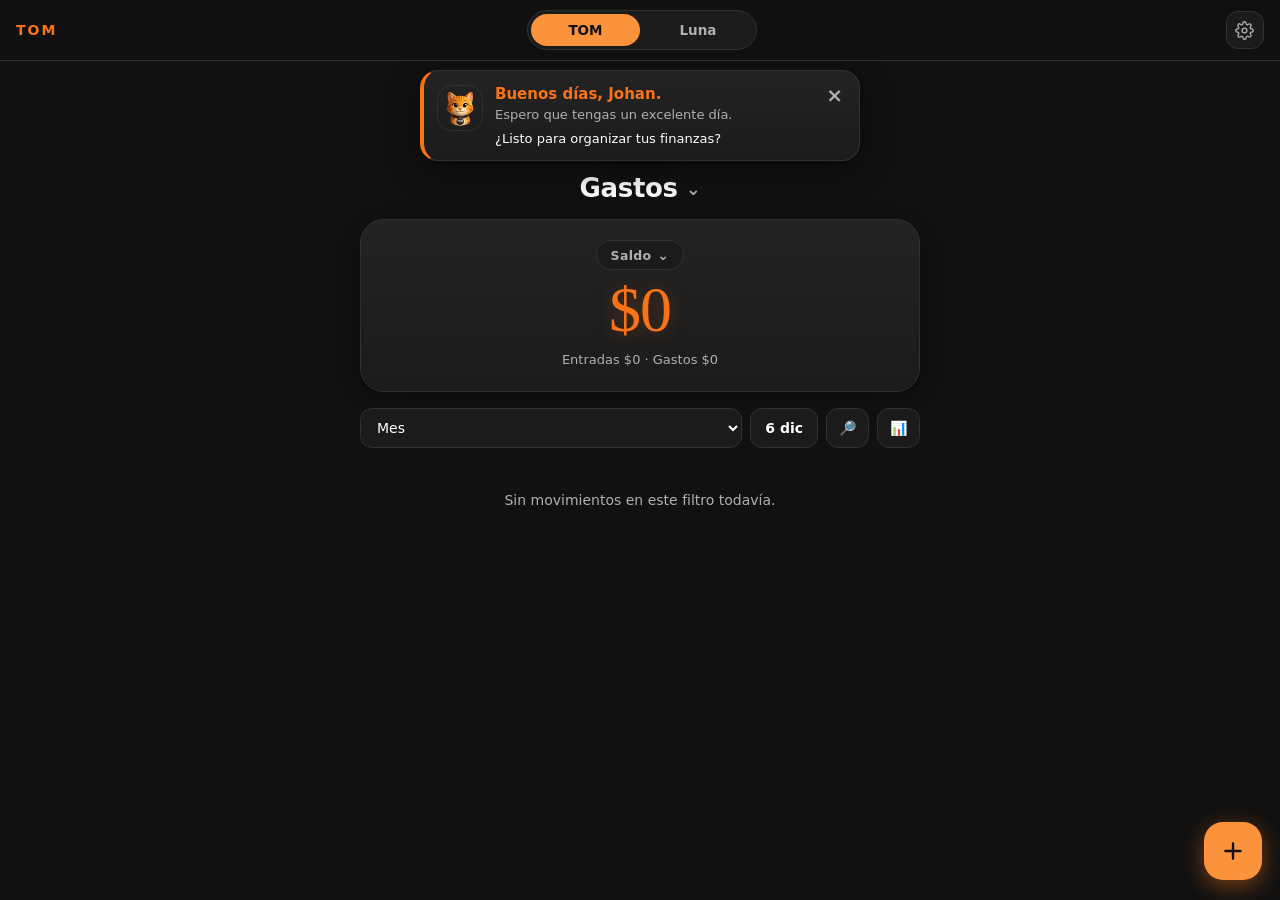
==== commit 2129b2b6: "Firma estable del APK, saludo diario de TOM y cinco animaciones seleccionables 1) ACTUALIZACION DE L" ====
--- a/index.html
+++ b/index.html
@@ -128,6 +128,11 @@
         <path d="M6 8a1.3 1.3 0 1 0 0.01 0 M9 6a1.3 1.3 0 1 0 0.01 0 M12 6a1.3 1.3 0 1 0 0.01 0 M14.5 8.5a1.3 1.3 0 1 0 0.01 0 M10 10a4 3 0 0 0-4 3c0 2 2 2 4 2s4 0 4-2a4 3 0 0 0-4-3z"/>
       </svg>
     </div>
+    <div class="mascot-tail mascot-tail-tom">
+      <svg viewBox="0 0 24 24" fill="none" stroke="currentColor" stroke-width="3.2" stroke-linecap="round">
+        <path d="M4 22c0-7 3-12 8-13 4-1 6 2 5 5"/>
+      </svg>
+    </div>
   </div>
 </div>
 
@@ -282,6 +287,11 @@
       <div class="mascot-paw mascot-paw-luna">
         <svg viewBox="0 0 20 20" fill="none" stroke="currentColor" stroke-width="1.6" stroke-linecap="round" stroke-linejoin="round">
           <path d="M6 8a1.3 1.3 0 1 0 0.01 0 M9 6a1.3 1.3 0 1 0 0.01 0 M12 6a1.3 1.3 0 1 0 0.01 0 M14.5 8.5a1.3 1.3 0 1 0 0.01 0 M10 10a4 3 0 0 0-4 3c0 2 2 2 4 2s4 0 4-2a4 3 0 0 0-4-3z"/>
+        </svg>
+      </div>
+      <div class="mascot-tail mascot-tail-luna">
+        <svg viewBox="0 0 24 24" fill="none" stroke="currentColor" stroke-width="3.2" stroke-linecap="round">
+          <path d="M4 22c0-7 3-12 8-13 4-1 6 2 5 5"/>
         </svg>
       </div>
     </div>
@@ -668,6 +678,48 @@
   <button type="button" class="btn-secondary" id="themeResetBtn" style="width:100%;">Restablecer colores originales</button>
 
   <div class="items-block" style="margin-top:26px;">
+    <div class="items-title">Animaciones</div>
+
+    <label class="rem-toggle anim-toggle">
+      <input type="checkbox" id="animEnabled" checked>
+      <span>Animar a TOM y Luna al tocarlos</span>
+    </label>
+
+    <div id="animPanel">
+      <div class="anim-preview">
+        <div class="mascot" id="animPreviewMascot" role="button" tabindex="0" aria-label="Vista previa de la animación">
+          <div class="mascot-frame">
+            <div class="mascot-tilt">
+              <div class="mascot-breathe">
+                <img class="mascot-img" src="logo-small.png" alt="">
+                <div class="mascot-blink"></div>
+                <div class="mascot-glow"></div>
+              </div>
+            </div>
+          </div>
+          <div class="mascot-paw mascot-paw-tom">
+            <svg viewBox="0 0 20 20" fill="none" stroke="currentColor" stroke-width="1.6" stroke-linecap="round" stroke-linejoin="round">
+              <path d="M6 8a1.3 1.3 0 1 0 0.01 0 M9 6a1.3 1.3 0 1 0 0.01 0 M12 6a1.3 1.3 0 1 0 0.01 0 M14.5 8.5a1.3 1.3 0 1 0 0.01 0 M10 10a4 3 0 0 0-4 3c0 2 2 2 4 2s4 0 4-2a4 3 0 0 0-4-3z"/>
+            </svg>
+          </div>
+          <div class="mascot-tail mascot-tail-tom">
+            <svg viewBox="0 0 24 24" fill="none" stroke="currentColor" stroke-width="3.2" stroke-linecap="round">
+              <path d="M4 22c0-7 3-12 8-13 4-1 6 2 5 5"/>
+            </svg>
+          </div>
+        </div>
+        <div class="anim-preview-side">
+          <div class="anim-preview-name" id="animPreviewName">Saludo</div>
+          <div class="anim-preview-desc" id="animPreviewDesc">Levanta una pata y sonríe</div>
+          <button type="button" class="btn-secondary anim-play-btn" id="animPreviewBtn">▶ Ver vista previa</button>
+        </div>
+      </div>
+
+      <div class="anim-grid" id="animGrid"></div>
+    </div>
+  </div>
+
+  <div class="items-block" style="margin-top:26px;">
     <div class="items-title">Datos</div>
     <div class="data-tools-grid">
       <button type="button" class="btn-secondary" id="exportCsvBtn">⬇ Exportar CSV</button>
@@ -688,6 +740,9 @@
 <script src="inventory.js"></script>
 <script src="stats.js"></script>
 <script src="mascot.js"></script>
+<script src="animsettings.js"></script>
+<script src="greeting.js"></script>
+<script src="about.js"></script>
 
 </body>
 </html>
--- a/styles.css
+++ b/styles.css
@@ -347,9 +347,190 @@
     75%{ opacity:0.1; }
   }
 
+  /* --- Cola: asoma por detrás del marco, para la animación "Feliz" --- */
+  .mascot-tail{
+    position:absolute; left:-14px; bottom:2px; width:30px; height:30px;
+    opacity:0; transform: rotate(0deg); transform-origin: 78% 88%;
+    pointer-events:none; z-index:-1; will-change: opacity, transform;
+  }
+  .mascot-tail svg{ width:100%; height:100%; }
+  .mascot-tail-tom{ color: var(--gold-dim); }
+  .mascot-tail-luna{ color: var(--purple); }
+
+  /* --- Animación 2: Feliz (cabeza, parpadeo y cola) --- */
+  .mascot-tilt.mt-happy-head{ animation: mascot-happy-head 1.1s ease-in-out 1; }
+  @keyframes mascot-happy-head{
+    0%,100%{ transform: rotate(0deg); }
+    15%{ transform: rotate(-5deg); }
+    35%{ transform: rotate(5deg); }
+    55%{ transform: rotate(-4deg); }
+    75%{ transform: rotate(3deg); }
+    90%{ transform: rotate(-1deg); }
+  }
+  .mascot-breathe.mt-happy-body{ animation: mascot-happy-body 1.1s cubic-bezier(.34,1.3,.64,1) 1; }
+  @keyframes mascot-happy-body{
+    0%,100%{ transform: scale(1) translateY(0); }
+    20%{ transform: scale(1.05) translateY(-5px); }
+    45%{ transform: scale(0.99) translateY(1px); }
+    70%{ transform: scale(1.03) translateY(-3px); }
+  }
+  .mascot-tail.mt-happy-tail{ animation: mascot-happy-tail 1.1s ease-in-out 1; }
+  @keyframes mascot-happy-tail{
+    0%,100%{ opacity:0; transform: rotate(0deg); }
+    12%{ opacity:1; transform: rotate(-22deg); }
+    30%{ transform: rotate(20deg); }
+    48%{ transform: rotate(-18deg); }
+    66%{ transform: rotate(16deg); }
+    84%{ opacity:1; transform: rotate(-6deg); }
+  }
+
+  /* --- Animación 3: Curioso (inclina y mira a ambos lados) --- */
+  .mascot-tilt.mt-curious-head{ animation: mascot-curious-head 1.7s cubic-bezier(.4,.05,.3,1) 1; }
+  @keyframes mascot-curious-head{
+    0%,100%{ transform: rotate(0deg); }
+    18%{ transform: rotate(-10deg); }
+    38%{ transform: rotate(-10deg); }
+    58%{ transform: rotate(9deg); }
+    78%{ transform: rotate(9deg); }
+    92%{ transform: rotate(2deg); }
+  }
+  /* El leve desplazamiento lateral es lo que se lee como "mirar a los lados" */
+  .mascot-breathe.mt-curious-body{ animation: mascot-curious-body 1.7s cubic-bezier(.4,.05,.3,1) 1; }
+  @keyframes mascot-curious-body{
+    0%,100%{ transform: translateX(0) scale(1); }
+    22%{ transform: translateX(-4px) scale(1.02); }
+    40%{ transform: translateX(-4px) scale(1.02); }
+    62%{ transform: translateX(4px) scale(1.02); }
+    80%{ transform: translateX(4px) scale(1.02); }
+  }
+
+  /* --- Animación 4: Estiramiento (estira y vuelve despacio) --- */
+  .mascot-breathe.mt-stretch-body{ animation: mascot-stretch-body 1.8s ease-in-out 1; }
+  @keyframes mascot-stretch-body{
+    0%{ transform: scale(1,1); }
+    22%{ transform: scale(1.07,0.93); }
+    45%{ transform: scale(1.08,0.92); }
+    62%{ transform: scale(0.97,1.05); }
+    100%{ transform: scale(1,1); }
+  }
+  .mascot-tilt.mt-stretch-head{ animation: mascot-stretch-head 1.8s ease-in-out 1; }
+  @keyframes mascot-stretch-head{
+    0%,100%{ transform: rotate(0deg) translateY(0); }
+    25%{ transform: rotate(-3deg) translateY(3px); }
+    50%{ transform: rotate(-3deg) translateY(3px); }
+    75%{ transform: rotate(1deg) translateY(-1px); }
+  }
+  .mascot-paw.mt-stretch-paw{ animation: mascot-stretch-paw 1.8s ease-in-out 1; }
+  @keyframes mascot-stretch-paw{
+    0%{ opacity:0; transform: translateY(16px) rotate(-10deg) scale(.9); }
+    18%{ opacity:1; transform: translateY(10px) rotate(28deg) scale(1.05); }
+    45%{ opacity:1; transform: translateY(14px) rotate(38deg) scale(1.12); }
+    70%{ opacity:1; transform: translateY(4px) rotate(10deg) scale(1); }
+    100%{ opacity:0; transform: translateY(16px) rotate(-10deg) scale(.9); }
+  }
+
+  /* --- Animación 5: Cariñoso (ojos cerrados, sonrisa y despedida) --- */
+  .mascot-blink.mt-love-eyes{ animation: mascot-love-eyes 1.6s ease-in-out 1; }
+  @keyframes mascot-love-eyes{
+    0%{ opacity:0; transform: scaleY(1); }
+    14%{ opacity:0.26; transform: scaleY(0.9); }
+    68%{ opacity:0.26; transform: scaleY(0.9); }
+    100%{ opacity:0; transform: scaleY(1); }
+  }
+  .mascot-glow.mt-love-glow{ animation: mascot-love-glow 1.6s ease-in-out 1; }
+  @keyframes mascot-love-glow{
+    0%,100%{ opacity:0; }
+    22%{ opacity:0.2; }
+    70%{ opacity:0.14; }
+  }
+  .mascot-breathe.mt-love-body{ animation: mascot-love-body 1.6s ease-in-out 1; }
+  @keyframes mascot-love-body{
+    0%,100%{ transform: scale(1); }
+    30%{ transform: scale(1.04); }
+    70%{ transform: scale(1.03); }
+  }
+  .mascot-tilt.mt-love-head{ animation: mascot-love-head 1.6s ease-in-out 1; }
+  @keyframes mascot-love-head{
+    0%,100%{ transform: rotate(0deg); }
+    30%{ transform: rotate(-6deg); }
+    70%{ transform: rotate(-5deg); }
+  }
+  .mascot-paw.mt-love-paw{ animation: mascot-love-paw 1.6s ease-in-out 1; }
+  @keyframes mascot-love-paw{
+    0%{ opacity:0; transform: translateY(16px) rotate(-10deg); }
+    30%{ opacity:1; transform: translateY(-3px) rotate(14deg); }
+    55%{ opacity:1; transform: translateY(-3px) rotate(2deg); }
+    78%{ opacity:1; transform: translateY(-3px) rotate(14deg); }
+    100%{ opacity:0; transform: translateY(16px) rotate(-10deg); }
+  }
+
   @media (prefers-reduced-motion: reduce){
-    .mascot-breathe, .mascot-tilt, .mascot-blink, .mascot-glow, .mascot-paw{ animation: none !important; }
-  }
+    .mascot-breathe, .mascot-tilt, .mascot-blink, .mascot-glow, .mascot-paw, .mascot-tail{ animation: none !important; }
+  }
+
+  /* --- Saludo diario --- */
+  .greet-card{
+    /* Debajo de la barra superior a propósito: si se pusiera arriba del todo
+       taparía TOM/Luna y Ajustes durante los cuatro segundos que dura, y el
+       saludo no debe bloquear nada. */
+    position:fixed; left:50%; top:calc(70px + env(safe-area-inset-top)); z-index:150;
+    width:min(440px, calc(100vw - 28px));
+    display:flex; align-items:flex-start; gap:12px;
+    background: linear-gradient(180deg, var(--panel-2), var(--panel));
+    border:1px solid var(--border); border-left:4px solid var(--gold);
+    border-radius:18px; padding:14px 14px 14px 13px;
+    box-shadow: 0 10px 34px rgba(0,0,0,0.45);
+    font-family: system-ui, sans-serif; cursor:pointer;
+    transform: translate(-50%, -18px); opacity:0;
+    transition: transform .38s cubic-bezier(.22,.9,.3,1), opacity .38s ease;
+  }
+  .greet-card.show{ transform: translate(-50%, 0); opacity:1; }
+  .greet-card.out{ transform: translate(-50%, -18px); opacity:0; }
+  .greet-mascot{
+    width:46px; height:46px; flex:0 0 46px; border-radius:14px; object-fit:cover;
+    border:1px solid var(--border);
+  }
+  .greet-text{ flex:1; min-width:0; }
+  .greet-hi{ font-size:15px; font-weight:700; color: var(--gold); }
+  .greet-sub{ font-size:13px; color: var(--text-dim); margin-top:3px; line-height:1.45; }
+  .greet-ask{ font-size:13px; color: var(--text); margin-top:6px; }
+  .greet-close{
+    flex:0 0 auto; background:none; border:none; box-shadow:none;
+    color: var(--text-dim); font-size:20px; line-height:1; padding:0 2px;
+  }
+  .greet-close:hover{ color: var(--red); background:none; transform:none; box-shadow:none; }
+
+  /* --- Panel de animaciones --- */
+  .anim-toggle{ margin-bottom:14px; }
+  #animPanel.anim-off{ opacity:0.45; pointer-events:none; }
+  #animPanel.anim-off .anim-play-btn{ pointer-events:auto; }
+  .anim-preview{
+    display:flex; align-items:center; gap:16px; margin-bottom:16px;
+    background: var(--panel); border:1px solid var(--border);
+    border-radius:18px; padding:16px;
+  }
+  .anim-preview .mascot{ flex:0 0 84px; }
+  .anim-preview-side{ flex:1; min-width:0; }
+  .anim-preview-name{ font-size:16px; font-weight:700; color: var(--text); }
+  .anim-preview-desc{ font-size:12.5px; color: var(--text-dim); margin:3px 0 10px; line-height:1.4; }
+  .anim-play-btn{ font-size:13px; padding:9px 14px; width:100%; }
+  .anim-grid{ display:grid; grid-template-columns: 1fr 1fr; gap:10px; }
+  .anim-card{
+    position:relative; display:flex; flex-direction:column; align-items:flex-start; gap:3px;
+    background: var(--panel); border:1px solid var(--border); color: var(--text);
+    border-radius:14px; padding:12px 12px 11px; box-shadow:none; text-align:left;
+    transition: border-color .2s, background .2s;
+  }
+  .anim-card:hover{ border-color: var(--gold); background: var(--panel-2); transform:none; box-shadow:none; }
+  .anim-card.active{
+    border-color: var(--accent);
+    background: color-mix(in srgb, var(--gold) 12%, transparent);
+  }
+  .anim-card-check{
+    position:absolute; top:9px; right:10px; font-size:12px; font-weight:700; color: var(--accent);
+  }
+  .anim-card-name{ font-size:14px; font-weight:600; padding-right:16px; }
+  .anim-card-desc{ font-size:11.5px; color: var(--text-dim); line-height:1.35; }
   .tabs{
     display:flex; gap:6px; max-width:560px; margin:0 auto 22px; border-bottom:1px solid var(--border);
   }
@@ -833,6 +1014,131 @@
 
   .legend-row.clickable{ cursor:pointer; border-radius:8px; padding:4px 6px; margin:-4px -6px; transition: background .12s; }
   .legend-row.clickable:hover{ background: var(--panel); }
+
+  /* --- Acerca de --- */
+  .about{ font-family: system-ui, sans-serif; text-align:center; padding-bottom:6px; }
+  .about-hero{ display:flex; justify-content:center; gap:14px; margin-bottom:14px; }
+  .about-mascot{
+    width:56px; height:56px; border-radius:18px; object-fit:cover;
+    border:1px solid var(--border); box-shadow: var(--shadow-sm);
+  }
+  .about-app{
+    font-size:15px; font-weight:800; letter-spacing:3px; color: var(--gold);
+    margin-bottom:10px;
+  }
+  .about-phrase{
+    font-family:'Georgia','Times New Roman',serif; font-size:15.5px; font-style:italic;
+    color: var(--accent); line-height:1.55; max-width:400px; margin:0 auto 26px;
+    animation: about-fade .5s ease-out 1;
+  }
+  @keyframes about-fade{ from{ opacity:0; transform: translateY(6px); } to{ opacity:1; transform:none; } }
+
+  .about-section{ text-align:left; margin-bottom:26px; }
+  .about-title{
+    font-size:11.5px; text-transform:uppercase; letter-spacing:1.2px;
+    color: var(--text-dim); text-align:center; margin-bottom:12px;
+  }
+  .about-rule{
+    height:1px; background: linear-gradient(90deg, transparent, var(--border), transparent);
+    margin:12px 0;
+  }
+  .about-section p{
+    font-size:14.5px; line-height:1.7; color: var(--text); margin:0 0 12px;
+    opacity:0.92;
+  }
+
+  .signature-card{
+    background: linear-gradient(180deg, var(--panel-2), var(--panel));
+    border:1px solid var(--border); border-radius:20px;
+    padding:22px 20px; margin-bottom:14px; box-shadow: var(--shadow-sm);
+  }
+  .signature-line{
+    height:1px; background: linear-gradient(90deg, transparent, var(--gold), transparent);
+    opacity:0.55;
+  }
+  .signature-label{
+    font-size:11.5px; text-transform:uppercase; letter-spacing:1px;
+    color: var(--text-dim); margin:16px 0 8px;
+  }
+  .signature-name{
+    display:inline-block; background:none; border:none; box-shadow:none; padding:2px 8px;
+    font-family:'Georgia','Times New Roman',serif; font-size:27px; font-weight:700;
+    color: var(--gold); letter-spacing:0.5px; cursor:pointer;
+    -webkit-tap-highlight-color:transparent; transition: transform .18s;
+  }
+  .signature-name:hover{ background:none; box-shadow:none; transform:none; color: var(--gold); }
+  .signature-name.tapped{ animation: sig-tap .22s ease-out 1; }
+  @keyframes sig-tap{ 0%,100%{ transform:scale(1); } 45%{ transform:scale(1.07); } }
+  .signature-quote{
+    font-size:13.5px; font-style:italic; color: var(--text-dim);
+    line-height:1.65; margin:10px auto 16px; max-width:340px;
+  }
+  .about-origin{
+    display:flex; justify-content:center; gap:14px; font-size:12.5px;
+    color: var(--text-dim); margin-bottom:28px;
+  }
+  .about-foot{
+    border-top:1px solid var(--border); padding-top:16px; margin-top:8px;
+    font-size:11px; color: var(--text-dim); line-height:1.9; opacity:0.68;
+  }
+
+  /* --- Homenaje: TOM y Luna se encuentran --- */
+  .egg-layer{
+    position:fixed; inset:0; z-index:400; display:flex; flex-direction:column;
+    align-items:center; justify-content:center; gap:26px;
+    background: color-mix(in srgb, var(--bg) 94%, transparent);
+    backdrop-filter: blur(6px); -webkit-backdrop-filter: blur(6px);
+    opacity:0; transition: opacity .45s ease;
+  }
+  .egg-layer.run{ opacity:1; }
+  .egg-layer.out{ opacity:0; }
+  .egg-stage{ display:flex; align-items:flex-end; justify-content:center; gap:18px; }
+  .egg-mascot{ position:relative; width:96px; height:96px; will-change: transform; }
+  .egg-mascot img{
+    width:100%; height:100%; border-radius:26px; object-fit:cover;
+    border:1px solid var(--border); box-shadow: var(--shadow-md);
+  }
+  /* Entran caminando desde lados opuestos, con un pequeño rebote de paso. */
+  .egg-tom{ transform: translateX(-62vw); }
+  .egg-luna{ transform: translateX(62vw); }
+  .egg-layer.run .egg-tom{ animation: egg-walk-l 1.25s cubic-bezier(.32,.72,.35,1) forwards, egg-step .32s ease-in-out 4; }
+  .egg-layer.run .egg-luna{ animation: egg-walk-r 1.25s cubic-bezier(.32,.72,.35,1) forwards, egg-step .32s ease-in-out 4; }
+  @keyframes egg-walk-l{ to{ transform: translateX(0); } }
+  @keyframes egg-walk-r{ to{ transform: translateX(0); } }
+  @keyframes egg-step{ 0%,100%{ margin-bottom:0; } 50%{ margin-bottom:9px; } }
+
+  .egg-paw{
+    position:absolute; top:-6px; width:30px; height:30px; opacity:0;
+    transform: translateY(10px) rotate(-12deg); transform-origin:60% 90%;
+    will-change: opacity, transform;
+  }
+  .egg-tom .egg-paw{ right:-8px; color: var(--gold-dim); }
+  .egg-luna .egg-paw{ left:-8px; color: var(--purple); }
+  .egg-paw svg{ width:100%; height:100%; }
+  .egg-layer.wave .egg-paw{ animation: egg-wave 1.5s ease-in-out 1 forwards; }
+  @keyframes egg-wave{
+    0%{ opacity:0; transform: translateY(10px) rotate(-12deg); }
+    12%{ opacity:1; transform: translateY(-2px) rotate(18deg); }
+    30%{ transform: translateY(-2px) rotate(-16deg); }
+    48%{ transform: translateY(-2px) rotate(16deg); }
+    66%{ transform: translateY(-2px) rotate(-14deg); }
+    84%{ opacity:1; transform: translateY(-2px) rotate(6deg); }
+    100%{ opacity:0; transform: translateY(10px) rotate(-12deg); }
+  }
+
+  .egg-message{
+    text-align:center; font-family:'Georgia','Times New Roman',serif;
+    font-size:16.5px; line-height:1.9; color: var(--text);
+    opacity:0; transform: translateY(10px); transition: opacity .6s ease, transform .6s ease;
+    padding:0 26px; max-width:460px;
+  }
+  .egg-layer.msg .egg-message{ opacity:1; transform:none; }
+  .egg-message div:last-child{ color: var(--text-dim); font-size:14.5px; }
+
+  @media (prefers-reduced-motion: reduce){
+    .egg-layer.run .egg-tom, .egg-layer.run .egg-luna{ animation:none; transform:none; }
+    .egg-layer.wave .egg-paw{ animation:none; opacity:1; transform:none; }
+  }
 
   /* --- Recordatorios de Luna --- */
   .today-card{
